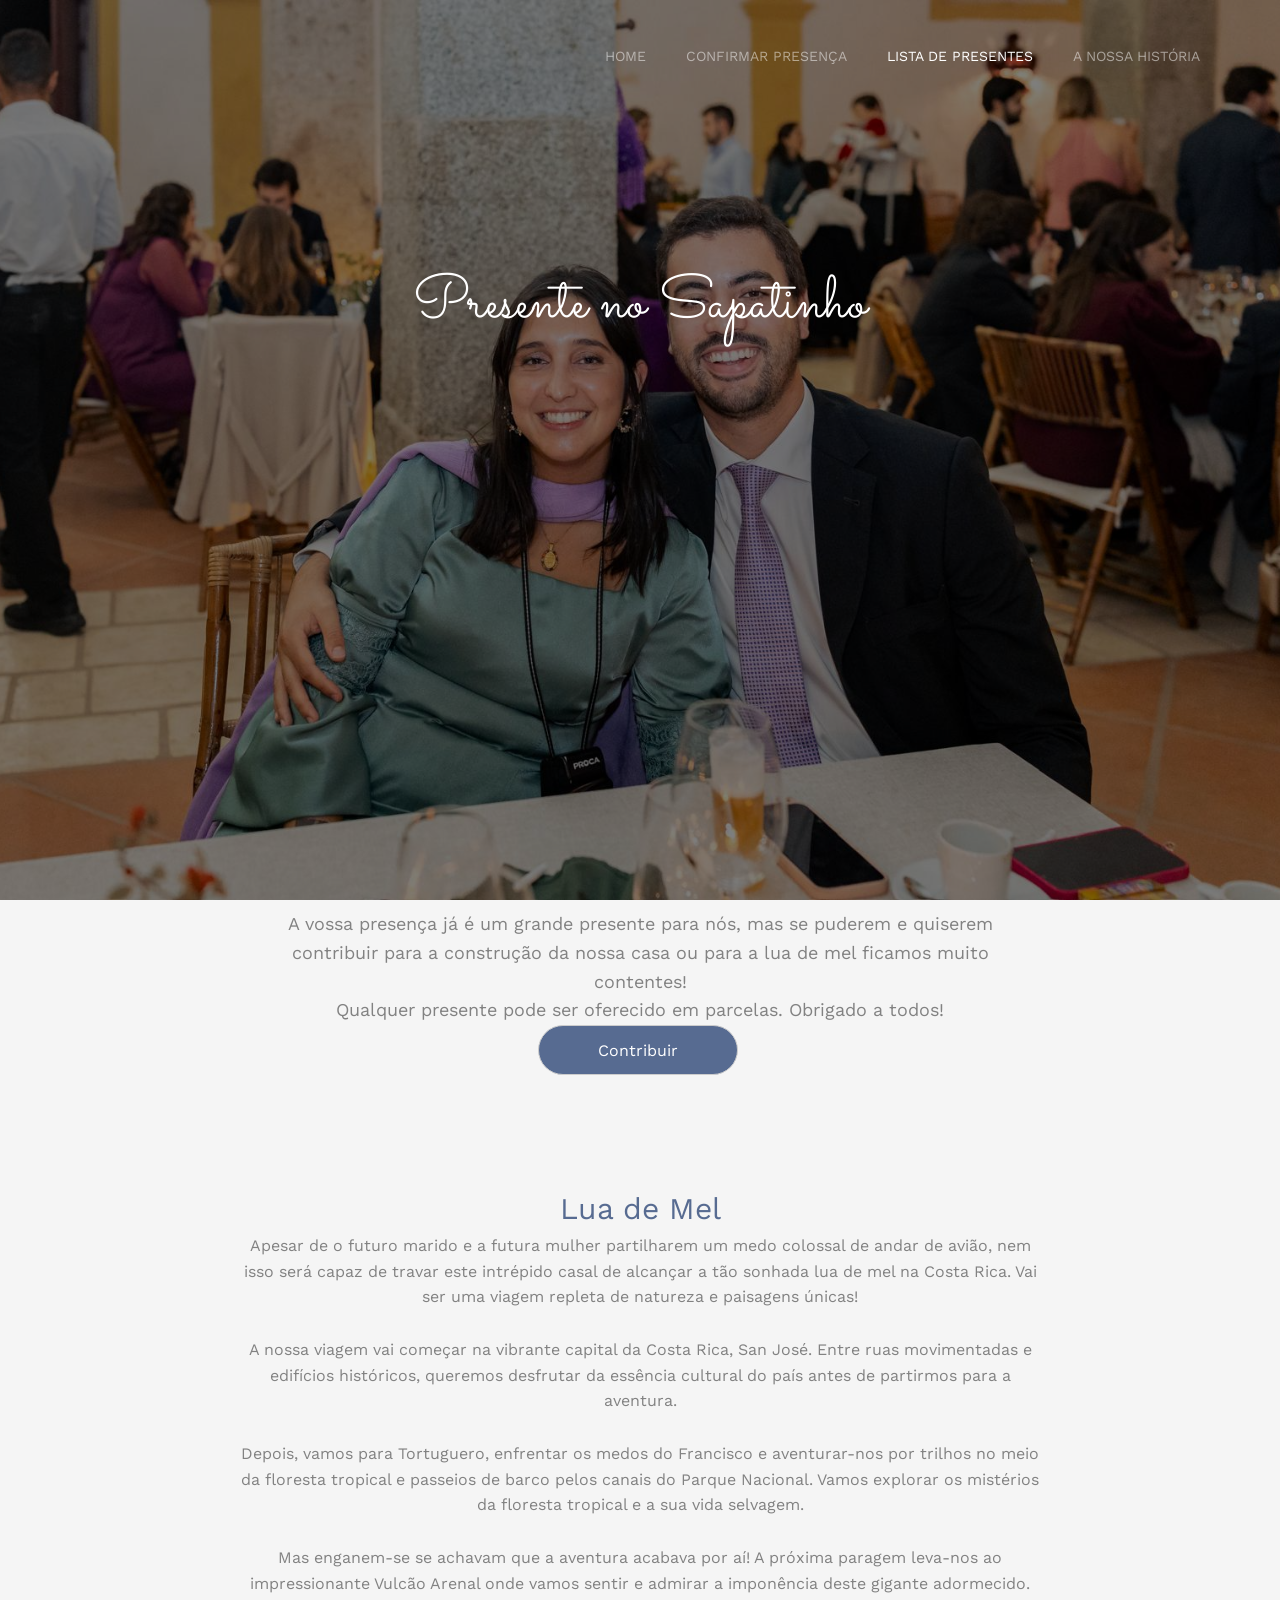
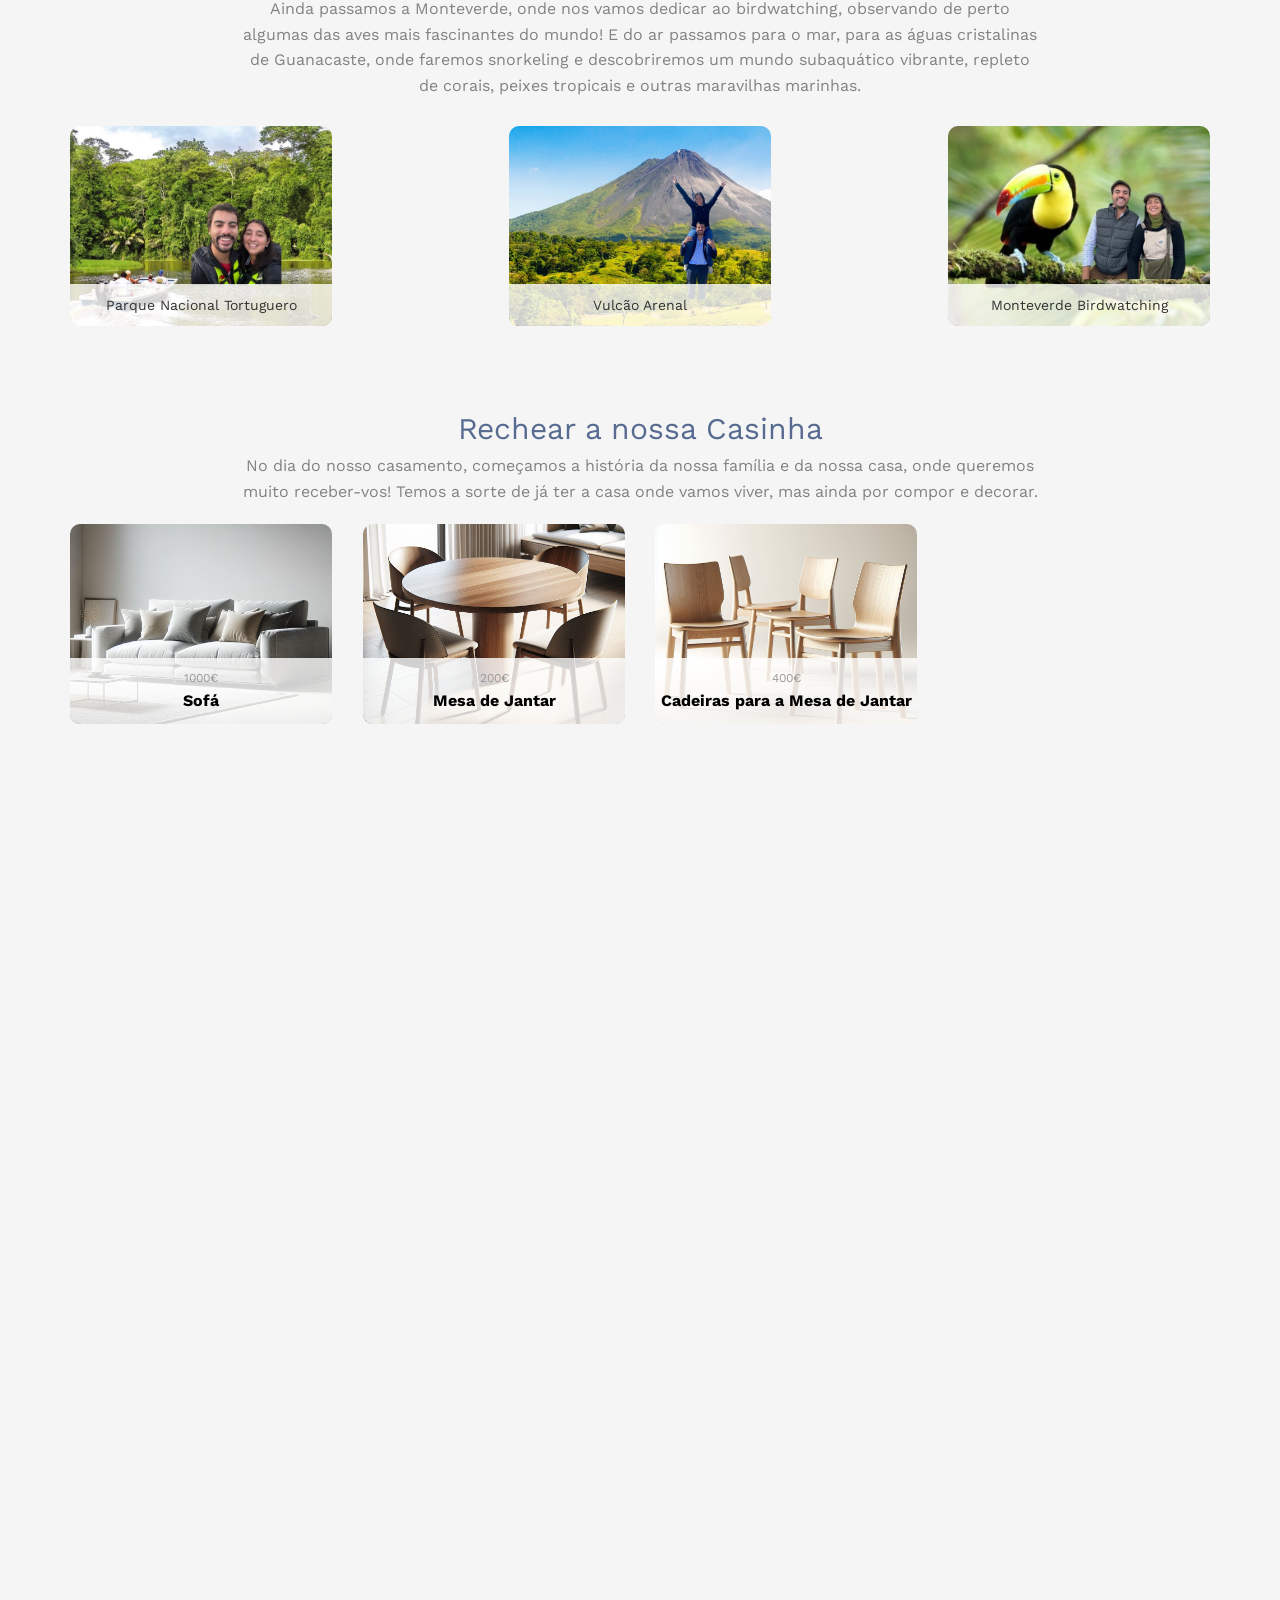
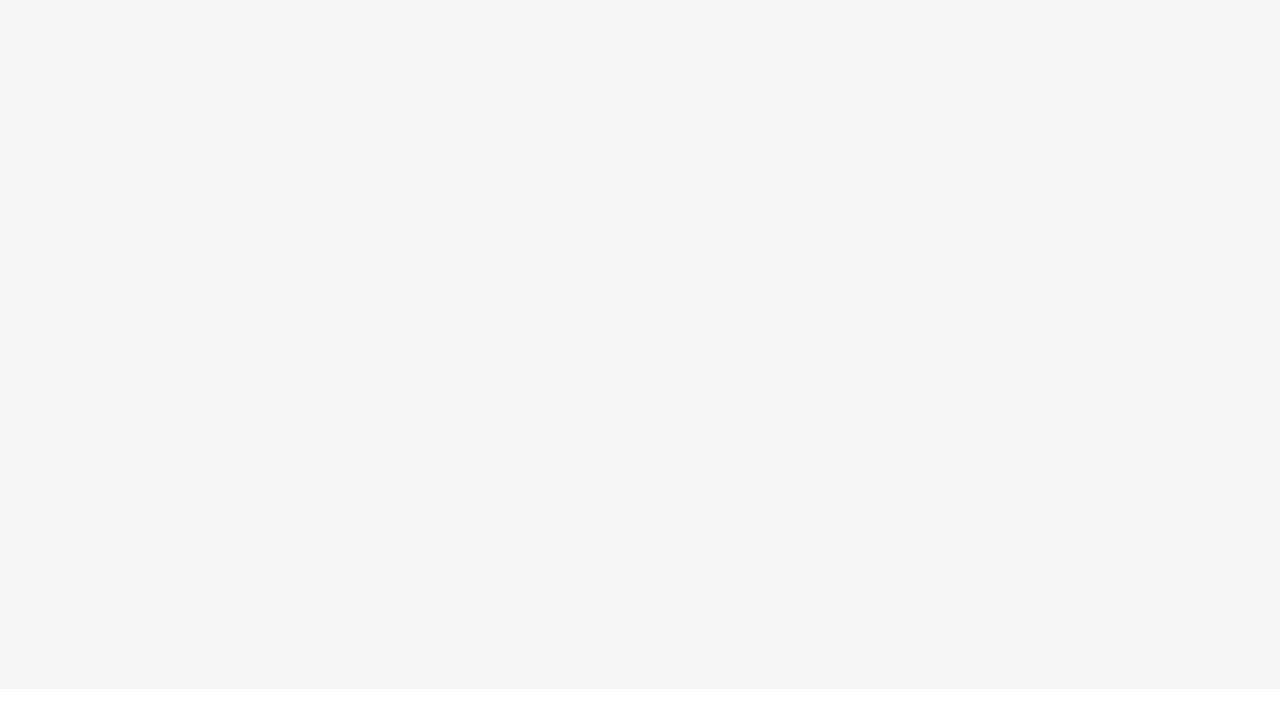
==== about.html @ a2de91a9 "Update about.html" ====
<!DOCTYPE html>
<!--[if lt IE 7]>      <html class="no-js lt-ie9 lt-ie8 lt-ie7"> <![endif]-->
<!--[if IE 7]>         <html class="no-js lt-ie9 lt-ie8"> <![endif]-->
<!--[if IE 8]>         <html class="no-js lt-ie9"> <![endif]-->
<!--[if gt IE 8]><!--> <html class="no-js"> <!--<![endif]-->
    <head>
        <meta charset="utf-8">
        <meta http-equiv="X-UA-Compatible" content="IE=edge">
        <meta name="viewport" content="width=device-width, initial-scale=1.0">
        <title>Lista de Presentes</title>
        <meta name="description" content="Free HTML5 Template by FREEHTML5.CO" />
        <meta name="keywords" content="free html5, free template, free bootstrap, html5, css3, mobile first, responsive" />
        <meta name="author" content="FREEHTML5.CO" />

        <!-- Facebook and Twitter integration -->
        <meta property="og:title" content=""/>
        <meta property="og:image" content=""/>
        <meta property="og:url" content=""/>
        <meta property="og:site_name" content=""/>
        <meta property="og:description" content=""/>
        <meta name="twitter:title" content="" />
        <meta name="twitter:image" content="" />
        <meta name="twitter:url" content="" />
        <meta name="twitter:card" content="" />

        <link href="https://fonts.googleapis.com/css?family=Work+Sans:400,300,600,400italic,700" rel="stylesheet" type="text/css">
        <link href="https://fonts.googleapis.com/css?family=Sacramento" rel="stylesheet">
        
        <!-- Animate.css -->
        <link rel="stylesheet" href="css/animate.css">
        <!-- Icomoon Icon Fonts-->
        <link rel="stylesheet" href="css/icomoon.css">
        <!-- Bootstrap  -->
        <link rel="stylesheet" href="css/bootstrap.css">
        <!-- Magnific Popup -->
        <link rel="stylesheet" href="css/magnific-popup.css">
        <!-- Owl Carousel  -->
        <link rel="stylesheet" href="css/owl.carousel.min.css">
        <link rel="stylesheet" href="css/owl.theme.default.min.css">
        <!-- Theme style  -->
        <link rel="stylesheet" href="css/style.css">

        <!-- Modernizr JS -->
        <script src="js/modernizr-2.6.2.min.js"></script>
        <!-- FOR IE9 below -->
        <!--[if lt IE 9]>
        <script src="js/respond.min.js"></script>
        <![endif]-->

<style>
	/* Reduzir espaço entre botão e título */
    #listadepresentes_galeria .btn {
        margin-bottom: 10px; /* Reduz margem inferior do botão */
    }

    #listadepresentes_galeria h2 {
        margin-top: 10px; /* Reduz margem superior do título */
    }
    /* Responsividade e melhorias */
    .fh5co-cover {
        background-size: cover;
        background-position: center;
        height: 100vh;
    }

    .text-center {
        text-align: center;
        padding: 10px;
    }

    /* Menu Horizontal */
    .fh5co-nav ul {
        list-style: none;
        padding: 0;
        display: flex; /* Alinha horizontalmente */
        gap: 20px;
        justify-content: flex-end; /* Alinha à direita */
    }

    .fh5co-nav li {
        display: inline; /* Torna os itens do menu inline */
    }

    /* Menu Vertical para telas pequenas */
    @media (max-width: 768px) {
        .fh5co-nav ul {
            flex-direction: column; /* Menu vertical */
            gap: 10px;
        }
    }

    /* Texto centralizado e largura limitada */
    #listadepresentes_galeria p,
    #listadepresentes_galeria h2 {
        text-align: center; /* Sempre centralizado */
        max-width: 800px; /* Limita a largura do texto no computador */
        margin: 0 auto; /* Centraliza no meio do contêiner */
        line-height: 1.6; /* Melhora a legibilidade */
    }

    /* Galeria com layout original no computador */
    #listadepresentes_galeria-list {
        display: flex;
        flex-wrap: nowrap; /* Mantém fotos lado a lado no computador */
        justify-content: center;
        gap: 5px; /* Espaçamento reduzido entre as fotos */
        padding: 0;
    }

    .gallery-item {
        width: 700px; /* Mantém tamanho original no computador */
        height: 250px; /* Mantém altura fixa para uniformidade */
        background-size: cover;
        background-position: center;
        border-radius: 5px; /* Bordas arredondadas */
        overflow: hidden;
    }

    /* Ajustes para dispositivos móveis */
    @media (max-width: 768px) {
        #listadepresentes_galeria p,
        #listadepresentes_galeria h2 {
            text-align: center; /* Texto centralizado no telemóvel */
            max-width: 100%; /* Ocupa toda a largura disponível */
        }

        #listadepresentes_galeria-list {
            flex-wrap: wrap; /* Fotos uma abaixo da outra no telemóvel */
            gap: 10px; /* Espaçamento maior no telemóvel */
        }

        .gallery-item {
            width: 100%; /* Fotos ocupam toda a largura no telemóvel */
            height: auto; /* Altura proporcional no telemóvel */
        }
    }
</style>



    </head>
    <body id="lista">
        <div class="fh5co-loader"></div>
        <div id="page">
            <nav class="fh5co-nav" role="navigation">
                <div class="container">
                    <div class="row">
                        <div class="col-xs-2"></div>
                        <div class="col-xs-10 text-right menu-1">
                            <ul>
                                <li><a href="index.html">Home</a></li>
                                <li><a href="https://docs.google.com/forms/d/e/1FAIpQLSdujdXQWS-uGYEYhOZcDltZ3mu99keoDqens84QMBQj693c0w/viewform?usp=dialog">Confirmar Presen&#231;a</a></li>
                                <li class="active"><a href="about.html">Lista de Presentes</a></li>
                                <li><a href="gallery.html">A Nossa Hist&oacute;ria</a></li>
                            </ul>
                        </div>
                    </div>
                </div>
            </nav>

            <header id="fh5co-header" class="fh5co-cover fh5co-cover-sm" role="banner" style="background-image:url(images/img_bg_55.jpg);">
                <div class="overlay"></div>
                <div class="fh5co-container">
                    <div class="row">
                        <div class="col-xs-12 text-center">
                            <div class="display-t">
                                <div class="display-tc animate-box" data-animate-effect="fadeIn">
                                    <h1>Presente no Sapatinho</h1>
                                </div>
                            </div>
                        </div>
                    </div>
                </div>
            </header>

           <div id="listadepresentes_galeria" class="fh5co-section-gray">
    <div class="container">
        <div class="row">
            <div class="col-md-8 col-md-offset-2 text-center fh5co-heading animate-box">
                <p>A vossa presen&ccedil;a j&aacute; &eacute; um grande presente para n&oacute;s, mas se puderem e quiserem contribuir para a constru&ccedil;&atilde;o da nossa casa ou para a lua de mel ficamos muito contentes!</p>
                <p>Qualquer presente pode ser oferecido em parcelas. Obrigado a todos!</p>
                <a href="https://forms.gle/kQKTaEzsCKVNHpkJ8" class="btn btn-default" target="_blank" style="text-decoration: none; width: 200px; height: 50px; line-height: 50px; display: inline-block; text-align: center; vertical-align: middle; padding: 0; background-color: rgb(87, 107, 145); color: white;">
                    Contribuir
                </a>
            </div>
        </div>

        <h2 style="color: rgb(87, 107, 145); margin-top: 10px;">Lua de Mel</h2>

	    <p>Apesar de o futuro marido e a futura mulher partilharem um medo colossal de andar de avi&atilde;o, nem isso ser&aacute; capaz de travar este intr&eacute;pido casal de alcan&ccedil;ar a t&atilde;o sonhada lua de mel na Costa Rica. Vai ser uma viagem repleta de natureza e paisagens &uacute;nicas!</p>
        <br>
	    <p>A nossa viagem vai come&ccedil;ar na vibrante capital da Costa Rica, San Jos&eacute;. Entre ruas movimentadas e edif&iacute;cios hist&oacute;ricos, queremos desfrutar da ess&ecirc;ncia cultural do pa&iacute;s antes de partirmos para a aventura.</p>
       <br>
	    <p>Depois, vamos para Tortuguero, enfrentar os medos do Francisco e aventurar-nos por trilhos no meio da floresta tropical e passeios de barco pelos canais do Parque Nacional. Vamos explorar os mist&eacute;rios da floresta tropical e a sua vida selvagem.</p>
	    <br>
        <p>Mas enganem-se se achavam que a aventura acabava por a&iacute;! A pr&oacute;xima paragem leva-nos ao impressionante Vulc&atilde;o Arenal onde vamos sentir e admirar a impon&ecirc;ncia deste gigante adormecido. Ainda passamos a Monteverde, onde nos vamos dedicar ao birdwatching, observando de perto algumas das aves mais fascinantes do mundo! E do ar passamos para o mar, para as &aacute;guas cristalinas de Guanacaste, onde faremos snorkeling e descobriremos um mundo subaqu&aacute;tico vibrante, repleto de corais, peixes tropicais e outras maravilhas marinhas.</p>
<br>
        <div class="row row-bottom-padded-md">
            <div class="col-md-12">
                <ul id="listadepresentes_galeria-list">
                    <!-- Primeira imagem -->
                    <li class="gallery-item animate-box" data-animate-effect="fadeIn" style="background-image: url(images/aventura1.jpg);">
                        <a class="dynamic-link">
                            <div class="overlay"></div>
                            <div class="case-studies-summary">
                                <p>Parque Nacional Tortuguero</p>
                            </div>
                        </a>
                    </li>

                    <!-- Segunda imagem -->
                    <li class="gallery-item animate-box" data-animate-effect="fadeIn" style="background-image: url(images/aventura2.jpg);">
                        <a class="dynamic-link">
                            <div class="overlay"></div>
                            <div class="case-studies-summary">
                                <p>Vulc&atilde;o Arenal</p>
                            </div>
                        </a>
                    </li>

                    <!-- Terceira imagem -->
                    <li class="gallery-item animate-box" data-animate-effect="fadeIn" style="background-image: url(images/aventura3.jpg);">
                        <a class="dynamic-link">
                            <div class="overlay"></div>
                            <div class="case-studies-summary">
                                <p>Monteverde Birdwatching</p>
                                        </div>
                                    </a>
                                </li>
                            </ul>
                        </div>
                    </div>
                    <br><br>

                    <h2 style="color: rgb(87, 107, 145);">Rechear a nossa Casinha</h2>
                    <p style="margin-bottom: 20px;">No dia do nosso casamento, come&ccedil;amos a hist&oacute;ria da nossa fam&iacute;lia e da nossa casa, onde queremos muito receber-vos! Temos a sorte de j&aacute; ter a casa onde vamos viver, mas ainda por compor e decorar.</p>
<div class="row row-bottom-padded-md">
                        <div class="col-md-12">
                            <ul id="listadepresentes_galeria-list">
                                <!-- Primeira imagem -->
                                <li class="gallery-item animate-box" data-animate-effect="fadeIn" style="background-image: url(images/sofa.jpg);">
                                    <a class="dynamic-link">
                                        <div class="overlay"></div>
                                        <div class="case-studies-summary">
                                            <span>1000€</span>
                                            <h2>Sof&aacute;</h2>
                                        </div>
                                    </a>
                                </li>

                                <!-- Segunda imagem -->
                                <li class="gallery-item animate-box" data-animate-effect="fadeIn" style="background-image: url(images/mesajantar.jpg);">
                                    <a class="dynamic-link">
                                        <div class="overlay"></div>
                                        <div class="case-studies-summary">
                                            <span>200€</span>
                                            <h2>Mesa de Jantar</h2> 
				    </div>
				    </a>
                    </li>
                    <li class="gallery-item animate-box" data-animate-effect="fadeIn" style="background-image: url(images/cadeiras.jpg);">
                        <a class="dynamic-link">
                            <div class="overlay"></div>
                            <div class="case-studies-summary">
                                <span>400€</span>
                                <h2>Cadeiras para a Mesa de Jantar</h2>
                            </div>
                        </a>
                    </li>
                    <li class="gallery-item animate-box" data-animate-effect="fadeIn" style="background-image: url(images/tv.jpg);">
                        <a class="dynamic-link">
                            <div class="overlay"></div>
                            <div class="case-studies-summary">
                                <span>400€</span>
                                <h2>Televisão</h2>
                            </div>
                        </a>
                    </li><!-- Linha 2 -->
<li class="gallery-item animate-box" data-animate-effect="fadeIn" style="background-image: url(images/Candeeiro.jpg);">
    <a class="dynamic-link">
        <div class="overlay"></div>
        <div class="case-studies-summary">
            <span>30€</span>
            <h2>Candeeiro de Pé Sala</h2>
        </div>
    </a>
</li>
<li class="gallery-item animate-box" data-animate-effect="fadeIn" style="background-image: url(images/Microondas.jpg);">
    <a class="dynamic-link">
        <div class="overlay"></div>
        <div class="case-studies-summary">
            <span>85€</span>
            <h2>Microondas</h2>
        </div>
    </a>
</li>
<li class="gallery-item animate-box" data-animate-effect="fadeIn" style="background-image: url(images/Panela.jpg);">
    <a class="dynamic-link">
        <div class="overlay"></div>
        <div class="case-studies-summary">
            <span>30€</span>
            <h2>Panela</h2>
        </div>
    </a>
</li>
<li class="gallery-item animate-box" data-animate-effect="fadeIn" style="background-image: url(images/aspirador.jpg);">
    <a class="dynamic-link">
        <div class="overlay"></div>
        <div class="case-studies-summary">
            <span>180€</span>
            <h2>Aspirador vertical 2 em 1 (c/mini-aspirador)</h2>
        </div>
    </a>
</li>

<!-- Linha 3 -->
<li class="gallery-item animate-box" data-animate-effect="fadeIn" style="background-image: url(images/tabua.jpg);">
    <a class="dynamic-link">
        <div class="overlay"></div>
        <div class="case-studies-summary">
            <span>40€</span>
            <h2>Tábua Passar a Ferro</h2>
        </div>
    </a>
</li>
<li class="gallery-item animate-box" data-animate-effect="fadeIn" style="background-image: url(images/chaleira.jpg);">
    <a class="dynamic-link">
        <div class="overlay"></div>
        <div class="case-studies-summary">
            <span>30€</span>
            <h2>Chaleira</h2>
        </div>
    </a>
</li>
<li class="gallery-item animate-box" data-animate-effect="fadeIn" style="background-image: url(images/Varinha.jpg);">
    <a class="dynamic-link">
        <div class="overlay"></div>
        <div class="case-studies-summary">
            <span>60€</span>
            <h2>Varinha Mágica c/Kit completo</h2>
        </div>
    </a>
</li>
<li class="gallery-item animate-box" data-animate-effect="fadeIn" style="background-image: url(images/Tostadeira.jpg);">
    <a class="dynamic-link">
        <div class="overlay"></div>
        <div class="case-studies-summary">
            <span>30€</span>
            <h2>Tostadeira</h2>
        </div>
    </a>
</li>

<!-- Linha 4 -->

<li class="gallery-item animate-box" data-animate-effect="fadeIn" style="background-image: url(images/batedeira.jpg);">
    <a class="dynamic-link">
        <div class="overlay"></div>
        <div class="case-studies-summary">
            <span>30€</span>
            <h2>Batedeira</h2>
        </div>
    </a>
</li>
<li class="gallery-item animate-box" data-animate-effect="fadeIn" style="background-image: url(images/laranja.jpg);">
    <a class="dynamic-link">
        <div class="overlay"></div>
        <div class="case-studies-summary">
            <span>20€</span>
            <h2>Espremedor Sumo Laranja</h2>
        </div>
    </a>
</li>
<li class="gallery-item animate-box" data-animate-effect="fadeIn" style="background-image: url(images/faqueiro.jpg);">
    <a class="dynamic-link">
        <div class="overlay"></div>
        <div class="case-studies-summary">
            <span>1398€</span>
            <h2>Faqueiro de 130 peças - Vista Alegre</h2>
        </div>
    </a>
</li>
<li class="gallery-item animate-box" data-animate-effect="fadeIn" style="background-image: url(images/servico.jpg);">
    <a class="dynamic-link">
        <div class="overlay"></div>
        <div class="case-studies-summary">
            <span>50€</span>
            <h2>Serviço de Pratos/Tigelas para o Dia-a-Dia para 6px</h2>
        </div>
    </a>
</li>
<!-- Linha 5 -->

<li class="gallery-item animate-box" data-animate-effect="fadeIn" style="background-image: url(images/facas.jpg);">
    <a class="dynamic-link">
        <div class="overlay"></div>
        <div class="case-studies-summary">
            <span>40€</span>
            <h2>Conjunto de Facas</h2>
        </div>
    </a>
</li>
<li class="gallery-item animate-box" data-animate-effect="fadeIn" style="background-image: url(images/saladeira.jpg);">
    <a class="dynamic-link">
        <div class="overlay"></div>
        <div class="case-studies-summary">
            <span>65€</span>
            <h2>Saladeira Pequena e Grande - Bordallo Pinheiro</h2>
        </div>
    </a>
</li>
<li class="gallery-item animate-box" data-animate-effect="fadeIn" style="background-image: url(images/bimby.jpg);">
    <a class="dynamic-link">
        <div class="overlay"></div>
        <div class="case-studies-summary">
            <span>1500€</span>
            <h2>Bimby</h2>
        </div>
    </a>
</li>
<li class="gallery-item animate-box" data-animate-effect="fadeIn" style="background-image: url(images/bule.jpg);">
    <a class="dynamic-link">
        <div class="overlay"></div>
        <div class="case-studies-summary">
            <span>47€</span>
            <h2>Bule Bordallo Pinheiro</h2>
        </div>
    </a>
</li>

<!-- Linha 6 -->

<li class="gallery-item animate-box" data-animate-effect="fadeIn" style="background-image: url(images/fruteira.jpg);">
    <a class="dynamic-link">
        <div class="overlay"></div>
        <div class="case-studies-summary">
            <span>45€</span>
            <h2>Fruteira Bordallo Pinheiro</h2>
        </div>
    </a>
</li>
<li class="gallery-item animate-box" data-animate-effect="fadeIn" style="background-image: url(images/torteira.jpg);">
    <a class="dynamic-link">
        <div class="overlay"></div>
        <div class="case-studies-summary">
            <span>25€</span>
            <h2>Torteira Bordallo Pinheiro</h2>
        </div>
    </a>
</li>
<li class="gallery-item animate-box" data-animate-effect="fadeIn" style="background-image: url(images/travessa.jpg);">
    <a class="dynamic-link">
        <div class="overlay"></div>
        <div class="case-studies-summary">
            <span>30€</span>
            <h2>Travessas Forno</h2>
        </div>
    </a>
</li>
<li class="gallery-item animate-box" data-animate-effect="fadeIn" style="background-image: url(images/vinho.jpg);">
    <a class="dynamic-link">
        <div class="overlay"></div>
        <div class="case-studies-summary">
            <span>50€</span>
            <h2>Conjunto de 6 Copos de Vinho</h2>
        </div>
    </a>
</li>
<!-- Linha 7 -->

<li class="gallery-item animate-box" data-animate-effect="fadeIn" style="background-image: url(images/copos.jpg);">
    <a class="dynamic-link">
        <div class="overlay"></div>
        <div class="case-studies-summary">
            <span>12€</span>
            <h2>Conjutos de 6 Copos</h2>
        </div>
    </a>
</li>
<li class="gallery-item animate-box" data-animate-effect="fadeIn" style="background-image: url(images/talheres.jpg);">
    <a class="dynamic-link">
        <div class="overlay"></div>
        <div class="case-studies-summary">
            <span>20€</span>
            <h2>Conjunto Talheres Sobremesa e Colheres de Café</h2>
        </div>
    </a>
</li>
<li class="gallery-item animate-box" data-animate-effect="fadeIn" style="background-image: url(images/cama.jpg);">
    <a class="dynamic-link">
        <div class="overlay"></div>
        <div class="case-studies-summary">
            <span>600€</span>
            <h2>Cama Sommier</h2>
        </div>
    </a>
</li>
<li class="gallery-item animate-box" data-animate-effect="fadeIn" style="background-image: url(images/maquinalavar.jpg);">
    <a class="dynamic-link">
        <div class="overlay"></div>
        <div class="case-studies-summary">
            <span>600€</span>
            <h2>Máquina Lavar e Secar Roupa</h2>
        </div>
    </a>
</li>
<!-- Linha 8 -->

<li class="gallery-item animate-box" data-animate-effect="fadeIn" style="background-image: url(images/toalhas.jpg);">
    <a class="dynamic-link">
        <div class="overlay"></div>
        <div class="case-studies-summary">
            <span>100€</span>
            <h2>Conjuntos de Toalhas</h2>
        </div>
    </a>
</li>
<li class="gallery-item animate-box" data-animate-effect="fadeIn" style="background-image: url(images/lencois.jpg);">
    <a class="dynamic-link">
        <div class="overlay"></div>
        <div class="case-studies-summary">
            <span>150€</span>
            <h2>Conjuntos de Lençóis e Roupa de Cama</h2>
        </div>
    </a>
</li>
<li class="gallery-item animate-box" data-animate-effect="fadeIn" style="background-image: url(images/almofadas.jpg);">
    <a class="dynamic-link">
        <div class="overlay"></div>
        <div class="case-studies-summary">
            <span>100€</span>
            <h2>Almofadas Cama</h2>
        </div>
    </a>
</li>
<li class="gallery-item animate-box" data-animate-effect="fadeIn" style="background-image: url(images/colchao.jpg);">
    <a class="dynamic-link">
        <div class="overlay"></div>
        <div class="case-studies-summary">
            <span>500€</span>
            <h2>Colchão</h2>
        </div>
    </a>
</li>



                </ul>
            </div>
        </div>
    </div>
</div>

<br>


<script>
    // Definir o link na variável
    const formLink = "https://forms.gle/kQKTaEzsCKVNHpkJ8";

    // Definir os links dinamicamente
    document.querySelectorAll('.dynamic-link').forEach(link => {
        link.href = formLink;
        link.target = "_blank"; // Abrir em nova aba
    });
</script>

<style>
    #listadepresentes_galeria-list {
        display: flex;
        flex-wrap: wrap;
        justify-content: space-between;
        padding: 0;
        list-style: none;
    }
.gallery-item {
    width: 23%; /* 4 itens por linha */
    height: 200px;
    margin-bottom: 15px;
    background-size: cover;
    background-position: center;
    position: relative;
    overflow: hidden;
    border-radius: 10px; /* Arredonda os cantos das fotografias */
}
    .gallery-item a {
        display: block;
        width: 100%;
        height: 100%;
        text-decoration: none;
    }

    /* Camada preta transparente */
    .gallery-item .overlay {
        position: absolute;
        top: 0;
        left: 0;
        width: 100%;
        height: 100%;
        background: rgba(0, 0, 0, 0.5);
        opacity: 0;
        transition: opacity 0.3s ease;
    }

    .gallery-item:hover .overlay {
        opacity: 1;
    }

    .case-studies-summary {
        position: absolute;
        bottom: 0;
        left: 0;
        right: 0;
        background: rgba(255, 255, 255, 0.8);
        color: #333;
        text-align: center;
        padding: 10px 0;
        font-size: 14px;
    }

    .case-studies-summary span {
        display: block;
        font-size: 12px;
        color: #999;
    }

    .case-studies-summary h2 {
        margin: 0;
        font-size: 16px;
        font-weight: bold;
    }

    @media (max-width: 768px) {
        .gallery-item {
            width: 48%;
        }
    }

    @media (max-width: 480px) {
        .gallery-item {
            width: 100%;
        }
    }
</style>



	
	<div class="gototop js-top">
		<a href="#" class="js-gotop"><i class="icon-arrow-up"></i></a>
	</div>
	
	<!-- jQuery -->
	<script src="js/jquery.min.js"></script>
	<!-- jQuery Easing -->
	<script src="js/jquery.easing.1.3.js"></script>
	<!-- Bootstrap -->
	<script src="js/bootstrap.min.js"></script>
	<!-- Waypoints -->
	<script src="js/jquery.waypoints.min.js"></script>
	<!-- Carousel -->
	<script src="js/owl.carousel.min.js"></script>
	<!-- countTo -->
	<script src="js/jquery.countTo.js"></script>

	<!-- Stellar -->
	<script src="js/jquery.stellar.min.js"></script>
	<!-- Magnific Popup -->
	<script src="js/jquery.magnific-popup.min.js"></script>
	<script src="js/magnific-popup-options.js"></script>

	<!-- Main -->
	<script src="js/main.js"></script>

	</body>
</html>
---- css/icomoon.css ----
@font-face {
  font-family: 'icomoon';
  src:  url('../fonts/icomoon/icomoon.eot?6iuir');
  src:  url('../fonts/icomoon/icomoon.eot?6iuir#iefix') format('embedded-opentype'),
    url('../fonts/icomoon/icomoon.ttf?6iuir') format('truetype'),
    url('../fonts/icomoon/icomoon.woff?6iuir') format('woff'),
    url('../fonts/icomoon/icomoon.svg?6iuir#icomoon') format('svg');
  font-weight: normal;
  font-style: normal;
}

[class^="icon-"], [class*=" icon-"] {
  /* use !important to prevent issues with browser extensions that change fonts */
  font-family: 'icomoon' !important;
  speak: none;
  font-style: normal;
  font-weight: normal;
  font-variant: normal;
  text-transform: none;
  line-height: 1;

  /* Better Font Rendering =========== */
  -webkit-font-smoothing: antialiased;
  -moz-osx-font-smoothing: grayscale;
}

.icon-eye:before {
  content: "\e000";
}
.icon-paper-clip:before {
  content: "\e001";
}
.icon-mail:before {
  content: "\e002";
}
.icon-toggle:before {
  content: "\e003";
}
.icon-layout:before {
  content: "\e004";
}
.icon-link:before {
  content: "\e005";
}
.icon-bell:before {
  content: "\e006";
}
.icon-lock:before {
  content: "\e007";
}
.icon-unlock:before {
  content: "\e008";
}
.icon-ribbon:before {
  content: "\e009";
}
.icon-image:before {
  content: "\e010";
}
.icon-signal:before {
  content: "\e011";
}
.icon-target:before {
  content: "\e012";
}
.icon-clipboard:before {
  content: "\e013";
}
.icon-clock:before {
  content: "\e014";
}
.icon-watch:before {
  content: "\e015";
}
.icon-air-play:before {
  content: "\e016";
}
.icon-camera:before {
  content: "\e017";
}
.icon-video:before {
  content: "\e018";
}
.icon-disc:before {
  content: "\e019";
}
.icon-printer:before {
  content: "\e020";
}
.icon-monitor:before {
  content: "\e021";
}
.icon-server:before {
  content: "\e022";
}
.icon-cog:before {
  content: "\e023";
}
.icon-heart:before {
  content: "\e024";
}
.icon-paragraph:before {
  content: "\e025";
}
.icon-align-justify:before {
  content: "\e026";
}
.icon-align-left:before {
  content: "\e027";
}
.icon-align-center:before {
  content: "\e028";
}
.icon-align-right:before {
  content: "\e029";
}
.icon-book:before {
  content: "\e030";
}
.icon-layers:before {
  content: "\e031";
}
.icon-stack:before {
  content: "\e032";
}
.icon-stack-2:before {
  content: "\e033";
}
.icon-paper:before {
  content: "\e034";
}
.icon-paper-stack:before {
  content: "\e035";
}
.icon-search:before {
  content: "\e036";
}
.icon-zoom-in:before {
  content: "\e037";
}
.icon-zoom-out:before {
  content: "\e038";
}
.icon-reply:before {
  content: "\e039";
}
.icon-circle-plus:before {
  content: "\e040";
}
.icon-circle-minus:before {
  content: "\e041";
}
.icon-circle-check:before {
  content: "\e042";
}
.icon-circle-cross:before {
  content: "\e043";
}
.icon-square-plus:before {
  content: "\e044";
}
.icon-square-minus:before {
  content: "\e045";
}
.icon-square-check:before {
  content: "\e046";
}
.icon-square-cross:before {
  content: "\e047";
}
.icon-microphone:before {
  content: "\e048";
}
.icon-record:before {
  content: "\e049";
}
.icon-skip-back:before {
  content: "\e050";
}
.icon-rewind:before {
  content: "\e051";
}
.icon-play:before {
  content: "\e052";
}
.icon-pause:before {
  content: "\e053";
}
.icon-stop:before {
  content: "\e054";
}
.icon-fast-forward:before {
  content: "\e055";
}
.icon-skip-forward:before {
  content: "\e056";
}
.icon-shuffle:before {
  content: "\e057";
}
.icon-repeat:before {
  content: "\e058";
}
.icon-folder:before {
  content: "\e059";
}
.icon-umbrella:before {
  content: "\e060";
}
.icon-moon:before {
  content: "\e061";
}
.icon-thermometer:before {
  content: "\e062";
}
.icon-drop:before {
  content: "\e063";
}
.icon-sun:before {
  content: "\e064";
}
.icon-cloud:before {
  content: "\e065";
}
.icon-cloud-upload:before {
  content: "\e066";
}
.icon-cloud-download:before {
  content: "\e067";
}
.icon-upload:before {
  content: "\e068";
}
.icon-download:before {
  content: "\e069";
}
.icon-location:before {
  content: "\e070";
}
.icon-location-2:before {
  content: "\e071";
}
.icon-map:before {
  content: "\e072";
}
.icon-battery:before {
  content: "\e073";
}
.icon-head:before {
  content: "\e074";
}
.icon-briefcase:before {
  content: "\e075";
}
.icon-speech-bubble:before {
  content: "\e076";
}
.icon-anchor:before {
  content: "\e077";
}
.icon-globe:before {
  content: "\e078";
}
.icon-box:before {
  content: "\e079";
}
.icon-reload:before {
  content: "\e080";
}
.icon-share:before {
  content: "\e081";
}
.icon-marquee:before {
  content: "\e082";
}
.icon-marquee-plus:before {
  content: "\e083";
}
.icon-marquee-minus:before {
  content: "\e084";
}
.icon-tag:before {
  content: "\e085";
}
.icon-power:before {
  content: "\e086";
}
.icon-command:before {
  content: "\e087";
}
.icon-alt:before {
  content: "\e088";
}
.icon-esc:before {
  content: "\e089";
}
.icon-bar-graph:before {
  content: "\e090";
}
.icon-bar-graph-2:before {
  content: "\e091";
}
.icon-pie-graph:before {
  content: "\e092";
}
.icon-star:before {
  content: "\e093";
}
.icon-arrow-left:before {
  content: "\e094";
}
.icon-arrow-right:before {
  content: "\e095";
}
.icon-arrow-up:before {
  content: "\e096";
}
.icon-arrow-down:before {
  content: "\e097";
}
.icon-volume:before {
  content: "\e098";
}
.icon-mute:before {
  content: "\e099";
}
.icon-content-right:before {
  content: "\e100";
}
.icon-content-left:before {
  content: "\e101";
}
.icon-grid:before {
  content: "\e102";
}
.icon-grid-2:before {
  content: "\e103";
}
.icon-columns:before {
  content: "\e104";
}
.icon-loader:before {
  content: "\e105";
}
.icon-bag:before {
  content: "\e106";
}
.icon-ban:before {
  content: "\e107";
}
.icon-flag:before {
  content: "\e108";
}
.icon-trash:before {
  content: "\e109";
}
.icon-expand:before {
  content: "\e110";
}
.icon-contract:before {
  content: "\e111";
}
.icon-maximize:before {
  content: "\e112";
}
.icon-minimize:before {
  content: "\e113";
}
.icon-plus:before {
  content: "\e114";
}
.icon-minus:before {
  content: "\e115";
}
.icon-check:before {
  content: "\e116";
}
.icon-cross:before {
  content: "\e117";
}
.icon-move:before {
  content: "\e118";
}
.icon-delete:before {
  content: "\e119";
}
.icon-menu:before {
  content: "\e120";
}
.icon-archive:before {
  content: "\e121";
}
.icon-inbox:before {
  content: "\e122";
}
.icon-outbox:before {
  content: "\e123";
}
.icon-file:before {
  content: "\e124";
}
.icon-file-add:before {
  content: "\e125";
}
.icon-file-subtract:before {
  content: "\e126";
}
.icon-help:before {
  content: "\e127";
}
.icon-open:before {
  content: "\e128";
}
.icon-ellipsis:before {
  content: "\e129";
}
.icon-add-to-list:before {
  content: "\e900";
}
.icon-classic-computer:before {
  content: "\e901";
}
.icon-controller-fast-backward:before {
  content: "\e902";
}
.icon-creative-commons-attribution:before {
  content: "\e903";
}
.icon-creative-commons-noderivs:before {
  content: "\e904";
}
.icon-creative-commons-noncommercial-eu:before {
  content: "\e905";
}
.icon-creative-commons-noncommercial-us:before {
  content: "\e906";
}
.icon-creative-commons-public-domain:before {
  content: "\e907";
}
.icon-creative-commons-remix:before {
  content: "\e908";
}
.icon-creative-commons-share:before {
  content: "\e909";
}
.icon-creative-commons-sharealike:before {
  content: "\e90a";
}
.icon-creative-commons:before {
  content: "\e90b";
}
.icon-document-landscape:before {
  content: "\e90c";
}
.icon-remove-user:before {
  content: "\e90d";
}
.icon-warning:before {
  content: "\e90e";
}
.icon-arrow-bold-down:before {
  content: "\e90f";
}
.icon-arrow-bold-left:before {
  content: "\e910";
}
.icon-arrow-bold-right:before {
  content: "\e911";
}
.icon-arrow-bold-up:before {
  content: "\e912";
}
.icon-arrow-down2:before {
  content: "\e913";
}
.icon-arrow-left2:before {
  content: "\e914";
}
.icon-arrow-long-down:before {
  content: "\e915";
}
.icon-arrow-long-left:before {
  content: "\e916";
}
.icon-arrow-long-right:before {
  content: "\e917";
}
.icon-arrow-long-up:before {
  content: "\e918";
}
.icon-arrow-right2:before {
  content: "\e919";
}
.icon-arrow-up2:before {
  content: "\e91a";
}
.icon-arrow-with-circle-down:before {
  content: "\e91b";
}
.icon-arrow-with-circle-left:before {
  content: "\e91c";
}
.icon-arrow-with-circle-right:before {
  content: "\e91d";
}
.icon-arrow-with-circle-up:before {
  content: "\e91e";
}
.icon-bookmark:before {
  content: "\e91f";
}
.icon-bookmarks:before {
  content: "\e920";
}
.icon-chevron-down:before {
  content: "\e921";
}
.icon-chevron-left:before {
  content: "\e922";
}
.icon-chevron-right:before {
  content: "\e923";
}
.icon-chevron-small-down:before {
  content: "\e924";
}
.icon-chevron-small-left:before {
  content: "\e925";
}
.icon-chevron-small-right:before {
  content: "\e926";
}
.icon-chevron-small-up:before {
  content: "\e927";
}
.icon-chevron-thin-down:before {
  content: "\e928";
}
.icon-chevron-thin-left:before {
  content: "\e929";
}
.icon-chevron-thin-right:before {
  content: "\e92a";
}
.icon-chevron-thin-up:before {
  content: "\e92b";
}
.icon-chevron-up:before {
  content: "\e92c";
}
.icon-chevron-with-circle-down:before {
  content: "\e92d";
}
.icon-chevron-with-circle-left:before {
  content: "\e92e";
}
.icon-chevron-with-circle-right:before {
  content: "\e92f";
}
.icon-chevron-with-circle-up:before {
  content: "\e930";
}
.icon-cloud2:before {
  content: "\e931";
}
.icon-controller-fast-forward:before {
  content: "\e932";
}
.icon-controller-jump-to-start:before {
  content: "\e933";
}
.icon-controller-next:before {
  content: "\e934";
}
.icon-controller-paus:before {
  content: "\e935";
}
.icon-controller-play:before {
  content: "\e936";
}
.icon-controller-record:before {
  content: "\e937";
}
.icon-controller-stop:before {
  content: "\e938";
}
.icon-controller-volume:before {
  content: "\e939";
}
.icon-dot-single:before {
  content: "\e93a";
}
.icon-dots-three-horizontal:before {
  content: "\e93b";
}
.icon-dots-three-vertical:before {
  content: "\e93c";
}
.icon-dots-two-horizontal:before {
  content: "\e93d";
}
.icon-dots-two-vertical:before {
  content: "\e93e";
}
.icon-download2:before {
  content: "\e93f";
}
.icon-emoji-flirt:before {
  content: "\e940";
}
.icon-flow-branch:before {
  content: "\e941";
}
.icon-flow-cascade:before {
  content: "\e942";
}
.icon-flow-line:before {
  content: "\e943";
}
.icon-flow-parallel:before {
  content: "\e944";
}
.icon-flow-tree:before {
  content: "\e945";
}
.icon-install:before {
  content: "\e946";
}
.icon-layers2:before {
  content: "\e947";
}
.icon-open-book:before {
  content: "\e948";
}
.icon-resize-100:before {
  content: "\e949";
}
.icon-resize-full-screen:before {
  content: "\e94a";
}
.icon-save:before {
  content: "\e94b";
}
.icon-select-arrows:before {
  content: "\e94c";
}
.icon-sound-mute:before {
  content: "\e94d";
}
.icon-sound:before {
  content: "\e94e";
}
.icon-trash2:before {
  content: "\e94f";
}
.icon-triangle-down:before {
  content: "\e950";
}
.icon-triangle-left:before {
  content: "\e951";
}
.icon-triangle-right:before {
  content: "\e952";
}
.icon-triangle-up:before {
  content: "\e953";
}
.icon-uninstall:before {
  content: "\e954";
}
.icon-upload-to-cloud:before {
  content: "\e955";
}
.icon-upload2:before {
  content: "\e956";
}
.icon-add-user:before {
  content: "\e957";
}
.icon-address:before {
  content: "\e958";
}
.icon-adjust:before {
  content: "\e959";
}
.icon-air:before {
  content: "\e95a";
}
.icon-aircraft-landing:before {
  content: "\e95b";
}
.icon-aircraft-take-off:before {
  content: "\e95c";
}
.icon-aircraft:before {
  content: "\e95d";
}
.icon-align-bottom:before {
  content: "\e95e";
}
.icon-align-horizontal-middle:before {
  content: "\e95f";
}
.icon-align-left2:before {
  content: "\e960";
}
.icon-align-right2:before {
  content: "\e961";
}
.icon-align-top:before {
  content: "\e962";
}
.icon-align-vertical-middle:before {
  content: "\e963";
}
.icon-archive2:before {
  content: "\e964";
}
.icon-area-graph:before {
  content: "\e965";
}
.icon-attachment:before {
  content: "\e966";
}
.icon-awareness-ribbon:before {
  content: "\e967";
}
.icon-back-in-time:before {
  content: "\e968";
}
.icon-back:before {
  content: "\e969";
}
.icon-bar-graph2:before {
  content: "\e96a";
}
.icon-battery2:before {
  content: "\e96b";
}
.icon-beamed-note:before {
  content: "\e96c";
}
.icon-bell2:before {
  content: "\e96d";
}
.icon-blackboard:before {
  content: "\e96e";
}
.icon-block:before {
  content: "\e96f";
}
.icon-book2:before {
  content: "\e970";
}
.icon-bowl:before {
  content: "\e971";
}
.icon-box2:before {
  content: "\e972";
}
.icon-briefcase2:before {
  content: "\e973";
}
.icon-browser:before {
  content: "\e974";
}
.icon-brush:before {
  content: "\e975";
}
.icon-bucket:before {
  content: "\e976";
}
.icon-cake:before {
  content: "\e977";
}
.icon-calculator:before {
  content: "\e978";
}
.icon-calendar:before {
  content: "\e979";
}
.icon-camera2:before {
  content: "\e97a";
}
.icon-ccw:before {
  content: "\e97b";
}
.icon-chat:before {
  content: "\e97c";
}
.icon-check2:before {
  content: "\e97d";
}
.icon-circle-with-cross:before {
  content: "\e97e";
}
.icon-circle-with-minus:before {
  content: "\e97f";
}
.icon-circle-with-plus:before {
  content: "\e980";
}
.icon-circle:before {
  content: "\e981";
}
.icon-circular-graph:before {
  content: "\e982";
}
.icon-clapperboard:before {
  content: "\e983";
}
.icon-clipboard2:before {
  content: "\e984";
}
.icon-clock2:before {
  content: "\e985";
}
.icon-code:before {
  content: "\e986";
}
.icon-cog2:before {
  content: "\e987";
}
.icon-colours:before {
  content: "\e988";
}
.icon-compass:before {
  content: "\e989";
}
.icon-copy:before {
  content: "\e98a";
}
.icon-credit-card:before {
  content: "\e98b";
}
.icon-credit:before {
  content: "\e98c";
}
.icon-cross2:before {
  content: "\e98d";
}
.icon-cup:before {
  content: "\e98e";
}
.icon-cw:before {
  content: "\e98f";
}
.icon-cycle:before {
  content: "\e990";
}
.icon-database:before {
  content: "\e991";
}
.icon-dial-pad:before {
  content: "\e992";
}
.icon-direction:before {
  content: "\e993";
}
.icon-document:before {
  content: "\e994";
}
.icon-documents:before {
  content: "\e995";
}
.icon-drink:before {
  content: "\e996";
}
.icon-drive:before {
  content: "\e997";
}
.icon-drop2:before {
  content: "\e998";
}
.icon-edit:before {
  content: "\e999";
}
.icon-email:before {
  content: "\e99a";
}
.icon-emoji-happy:before {
  content: "\e99b";
}
.icon-emoji-neutral:before {
  content: "\e99c";
}
.icon-emoji-sad:before {
  content: "\e99d";
}
.icon-erase:before {
  content: "\e99e";
}
.icon-eraser:before {
  content: "\e99f";
}
.icon-export:before {
  content: "\e9a0";
}
.icon-eye2:before {
  content: "\e9a1";
}
.icon-feather:before {
  content: "\e9a2";
}
.icon-flag2:before {
  content: "\e9a3";
}
.icon-flash:before {
  content: "\e9a4";
}
.icon-flashlight:before {
  content: "\e9a5";
}
.icon-flat-brush:before {
  content: "\e9a6";
}
.icon-folder-images:before {
  content: "\e9a7";
}
.icon-folder-music:before {
  content: "\e9a8";
}
.icon-folder-video:before {
  content: "\e9a9";
}
.icon-folder2:before {
  content: "\e9aa";
}
.icon-forward:before {
  content: "\e9ab";
}
.icon-funnel:before {
  content: "\e9ac";
}
.icon-game-controller:before {
  content: "\e9ad";
}
.icon-gauge:before {
  content: "\e9ae";
}
.icon-globe2:before {
  content: "\e9af";
}
.icon-graduation-cap:before {
  content: "\e9b0";
}
.icon-grid2:before {
  content: "\e9b1";
}
.icon-hair-cross:before {
  content: "\e9b2";
}
.icon-hand:before {
  content: "\e9b3";
}
.icon-heart-outlined:before {
  content: "\e9b4";
}
.icon-heart2:before {
  content: "\e9b5";
}
.icon-help-with-circle:before {
  content: "\e9b6";
}
.icon-help2:before {
  content: "\e9b7";
}
.icon-home:before {
  content: "\e9b8";
}
.icon-hour-glass:before {
  content: "\e9b9";
}
.icon-image-inverted:before {
  content: "\e9ba";
}
.icon-image2:before {
  content: "\e9bb";
}
.icon-images:before {
  content: "\e9bc";
}
.icon-inbox2:before {
  content: "\e9bd";
}
.icon-infinity:before {
  content: "\e9be";
}
.icon-info-with-circle:before {
  content: "\e9bf";
}
.icon-info:before {
  content: "\e9c0";
}
.icon-key:before {
  content: "\e9c1";
}
.icon-keyboard:before {
  content: "\e9c2";
}
.icon-lab-flask:before {
  content: "\e9c3";
}
.icon-landline:before {
  content: "\e9c4";
}
.icon-language:before {
  content: "\e9c5";
}
.icon-laptop:before {
  content: "\e9c6";
}
.icon-leaf:before {
  content: "\e9c7";
}
.icon-level-down:before {
  content: "\e9c8";
}
.icon-level-up:before {
  content: "\e9c9";
}
.icon-lifebuoy:before {
  content: "\e9ca";
}
.icon-light-bulb:before {
  content: "\e9cb";
}
.icon-light-down:before {
  content: "\e9cc";
}
.icon-light-up:before {
  content: "\e9cd";
}
.icon-line-graph:before {
  content: "\e9ce";
}
.icon-link2:before {
  content: "\e9cf";
}
.icon-list:before {
  content: "\e9d0";
}
.icon-location-pin:before {
  content: "\e9d1";
}
.icon-location2:before {
  content: "\e9d2";
}
.icon-lock-open:before {
  content: "\e9d3";
}
.icon-lock2:before {
  content: "\e9d4";
}
.icon-log-out:before {
  content: "\e9d5";
}
.icon-login:before {
  content: "\e9d6";
}
.icon-loop:before {
  content: "\e9d7";
}
.icon-magnet:before {
  content: "\e9d8";
}
.icon-magnifying-glass:before {
  content: "\e9d9";
}
.icon-mail2:before {
  content: "\e9da";
}
.icon-man:before {
  content: "\e9db";
}
.icon-map2:before {
  content: "\e9dc";
}
.icon-mask:before {
  content: "\e9dd";
}
.icon-medal:before {
  content: "\e9de";
}
.icon-megaphone:before {
  content: "\e9df";
}
.icon-menu2:before {
  content: "\e9e0";
}
.icon-message:before {
  content: "\e9e1";
}
.icon-mic:before {
  content: "\e9e2";
}
.icon-minus2:before {
  content: "\e9e3";
}
.icon-mobile:before {
  content: "\e9e4";
}
.icon-modern-mic:before {
  content: "\e9e5";
}
.icon-moon2:before {
  content: "\e9e6";
}
.icon-mouse:before {
  content: "\e9e7";
}
.icon-music:before {
  content: "\e9e8";
}
.icon-network:before {
  content: "\e9e9";
}
.icon-new-message:before {
  content: "\e9ea";
}
.icon-new:before {
  content: "\e9eb";
}
.icon-news:before {
  content: "\e9ec";
}
.icon-note:before {
  content: "\e9ed";
}
.icon-notification:before {
  content: "\e9ee";
}
.icon-old-mobile:before {
  content: "\e9ef";
}
.icon-old-phone:before {
  content: "\e9f0";
}
.icon-palette:before {
  content: "\e9f1";
}
.icon-paper-plane:before {
  content: "\e9f2";
}
.icon-pencil:before {
  content: "\e9f3";
}
.icon-phone:before {
  content: "\e9f4";
}
.icon-pie-chart:before {
  content: "\e9f5";
}
.icon-pin:before {
  content: "\e9f6";
}
.icon-plus2:before {
  content: "\e9f7";
}
.icon-popup:before {
  content: "\e9f8";
}
.icon-power-plug:before {
  content: "\e9f9";
}
.icon-price-ribbon:before {
  content: "\e9fa";
}
.icon-price-tag:before {
  content: "\e9fb";
}
.icon-print:before {
  content: "\e9fc";
}
.icon-progress-empty:before {
  content: "\e9fd";
}
.icon-progress-full:before {
  content: "\e9fe";
}
.icon-progress-one:before {
  content: "\e9ff";
}
.icon-progress-two:before {
  content: "\ea00";
}
.icon-publish:before {
  content: "\ea01";
}
.icon-quote:before {
  content: "\ea02";
}
.icon-radio:before {
  content: "\ea03";
}
.icon-reply-all:before {
  content: "\ea04";
}
.icon-reply2:before {
  content: "\ea05";
}
.icon-retweet:before {
  content: "\ea06";
}
.icon-rocket:before {
  content: "\ea07";
}
.icon-round-brush:before {
  content: "\ea08";
}
.icon-rss:before {
  content: "\ea09";
}
.icon-ruler:before {
  content: "\ea0a";
}
.icon-scissors:before {
  content: "\ea0b";
}
.icon-share-alternitive:before {
  content: "\ea0c";
}
.icon-share2:before {
  content: "\ea0d";
}
.icon-shareable:before {
  content: "\ea0e";
}
.icon-shield:before {
  content: "\ea0f";
}
.icon-shop:before {
  content: "\ea10";
}
.icon-shopping-bag:before {
  content: "\ea11";
}
.icon-shopping-basket:before {
  content: "\ea12";
}
.icon-shopping-cart:before {
  content: "\ea13";
}
.icon-shuffle2:before {
  content: "\ea14";
}
.icon-signal2:before {
  content: "\ea15";
}
.icon-sound-mix:before {
  content: "\ea16";
}
.icon-sports-club:before {
  content: "\ea17";
}
.icon-spreadsheet:before {
  content: "\ea18";
}
.icon-squared-cross:before {
  content: "\ea19";
}
.icon-squared-minus:before {
  content: "\ea1a";
}
.icon-squared-plus:before {
  content: "\ea1b";
}
.icon-star-outlined:before {
  content: "\ea1c";
}
.icon-star2:before {
  content: "\ea1d";
}
.icon-stopwatch:before {
  content: "\ea1e";
}
.icon-suitcase:before {
  content: "\ea1f";
}
.icon-swap:before {
  content: "\ea20";
}
.icon-sweden:before {
  content: "\ea21";
}
.icon-switch:before {
  content: "\ea22";
}
.icon-tablet:before {
  content: "\ea23";
}
.icon-tag2:before {
  content: "\ea24";
}
.icon-text-document-inverted:before {
  content: "\ea25";
}
.icon-text-document:before {
  content: "\ea26";
}
.icon-text:before {
  content: "\ea27";
}
.icon-thermometer2:before {
  content: "\ea28";
}
.icon-thumbs-down:before {
  content: "\ea29";
}
.icon-thumbs-up:before {
  content: "\ea2a";
}
.icon-thunder-cloud:before {
  content: "\ea2b";
}
.icon-ticket:before {
  content: "\ea2c";
}
.icon-time-slot:before {
  content: "\ea2d";
}
.icon-tools:before {
  content: "\ea2e";
}
.icon-traffic-cone:before {
  content: "\ea2f";
}
.icon-tree:before {
  content: "\ea30";
}
.icon-trophy:before {
  content: "\ea31";
}
.icon-tv:before {
  content: "\ea32";
}
.icon-typing:before {
  content: "\ea33";
}
.icon-unread:before {
  content: "\ea34";
}
.icon-untag:before {
  content: "\ea35";
}
.icon-user:before {
  content: "\ea36";
}
.icon-users:before {
  content: "\ea37";
}
.icon-v-card:before {
  content: "\ea38";
}
.icon-video2:before {
  content: "\ea39";
}
.icon-vinyl:before {
  content: "\ea3a";
}
.icon-voicemail:before {
  content: "\ea3b";
}
.icon-wallet:before {
  content: "\ea3c";
}
.icon-water:before {
  content: "\ea3d";
}
.icon-px-with-circle:before {
  content: "\ea3e";
}
.icon-px:before {
  content: "\ea3f";
}
.icon-basecamp:before {
  content: "\ea40";
}
.icon-behance:before {
  content: "\ea41";
}
.icon-creative-cloud:before {
  content: "\ea42";
}
.icon-dropbox:before {
  content: "\ea43";
}
.icon-evernote:before {
  content: "\ea44";
}
.icon-flattr:before {
  content: "\ea45";
}
.icon-foursquare:before {
  content: "\ea46";
}
.icon-google-drive:before {
  content: "\ea47";
}
.icon-google-hangouts:before {
  content: "\ea48";
}
.icon-grooveshark:before {
  content: "\ea49";
}
.icon-icloud:before {
  content: "\ea4a";
}
.icon-mixi:before {
  content: "\ea4b";
}
.icon-onedrive:before {
  content: "\ea4c";
}
.icon-paypal:before {
  content: "\ea4d";
}
.icon-picasa:before {
  content: "\ea4e";
}
.icon-qq:before {
  content: "\ea4f";
}
.icon-rdio-with-circle:before {
  content: "\ea50";
}
.icon-renren:before {
  content: "\ea51";
}
.icon-scribd:before {
  content: "\ea52";
}
.icon-sina-weibo:before {
  content: "\ea53";
}
.icon-skype-with-circle:before {
  content: "\ea54";
}
.icon-skype:before {
  content: "\ea55";
}
.icon-slideshare:before {
  content: "\ea56";
}
.icon-smashing:before {
  content: "\ea57";
}
.icon-soundcloud:before {
  content: "\ea58";
}
.icon-spotify-with-circle:before {
  content: "\ea59";
}
.icon-spotify:before {
  content: "\ea5a";
}
.icon-swarm:before {
  content: "\ea5b";
}
.icon-vine-with-circle:before {
  content: "\ea5c";
}
.icon-vine:before {
  content: "\ea5d";
}
.icon-vk-alternitive:before {
  content: "\ea5e";
}
.icon-vk-with-circle:before {
  content: "\ea5f";
}
.icon-vk:before {
  content: "\ea60";
}
.icon-xing-with-circle:before {
  content: "\ea61";
}
.icon-xing:before {
  content: "\ea62";
}
.icon-yelp:before {
  content: "\ea63";
}
.icon-dribbble-with-circle:before {
  content: "\ea64";
}
.icon-dribbble:before {
  content: "\ea65";
}
.icon-facebook-with-circle:before {
  content: "\ea66";
}
.icon-facebook:before {
  content: "\ea67";
}
.icon-flickr-with-circle:before {
  content: "\ea68";
}
.icon-flickr:before {
  content: "\ea69";
}
.icon-github-with-circle:before {
  content: "\ea6a";
}
.icon-github:before {
  content: "\ea6b";
}
.icon-google-with-circle:before {
  content: "\ea6c";
}
.icon-google:before {
  content: "\ea6d";
}
.icon-instagram-with-circle:before {
  content: "\ea6e";
}
.icon-instagram:before {
  content: "\ea6f";
}
.icon-lastfm-with-circle:before {
  content: "\ea70";
}
.icon-lastfm:before {
  content: "\ea71";
}
.icon-linkedin-with-circle:before {
  content: "\ea72";
}
.icon-linkedin:before {
  content: "\ea73";
}
.icon-pinterest-with-circle:before {
  content: "\ea74";
}
.icon-pinterest:before {
  content: "\ea75";
}
.icon-rdio:before {
  content: "\ea76";
}
.icon-stumbleupon-with-circle:before {
  content: "\ea77";
}
.icon-stumbleupon:before {
  content: "\ea78";
}
.icon-tumblr-with-circle:before {
  content: "\ea79";
}
.icon-tumblr:before {
  content: "\ea7a";
}
.icon-twitter-with-circle:before {
  content: "\ea7b";
}
.icon-twitter:before {
  content: "\ea7c";
}
.icon-vimeo-with-circle:before {
  content: "\ea7d";
}
.icon-vimeo:before {
  content: "\ea7e";
}
.icon-youtube-with-circle:before {
  content: "\ea7f";
}
.icon-youtube:before {
  content: "\ea80";
}
---- css/style.css ----
@font-face {
  font-family: 'icomoon';
  src: url("../fonts/icomoon/icomoon.eot?srf3rx");
  src: url("../fonts/icomoon/icomoon.eot?srf3rx#iefix") format("embedded-opentype"), url("../fonts/icomoon/icomoon.ttf?srf3rx") format("truetype"), url("../fonts/icomoon/icomoon.woff?srf3rx") format("woff"), url("../fonts/icomoon/icomoon.svg?srf3rx#icomoon") format("svg");
  font-weight: normal;
  font-style: normal;
}
/* =======================================================
*
* 	Template Style 
*
* ======================================================= */
body {
  font-family: "Work Sans", Arial, sans-serif;
  font-weight: 400;
  font-size: 16px;
  line-height: 1.7;
  color: #828282;
  background: #fff;
}

#page {
  position: relative;
  overflow-x: hidden;
  width: 100%;
  height: 100%;
  -webkit-transition: 0.5s;
  -o-transition: 0.5s;
  transition: 0.5s;
}
.offcanvas #page {
  overflow: hidden;
  position: absolute;
}
.offcanvas #page:after {
  -webkit-transition: 2s;
  -o-transition: 2s;
  transition: 2s;
  position: absolute;
  top: 0;
  right: 0;
  bottom: 0;
  left: 0;
  z-index: 101;
  background: rgba(0, 0, 0, 0.7);
  content: "";
}

a {
  color: #F14E95;
  -webkit-transition: 0.5s;
  -o-transition: 0.5s;
  transition: 0.5s;
}
a:hover, a:active, a:focus {
  color: #F14E95;
  outline: none;
  text-decoration: none;
}

p {
  margin-bottom: 20px;
}

h1, h2, h3, h4, h5, h6, figure {
  color: #000;
  font-family: "Work Sans", Arial, sans-serif;
  font-weight: 400;
  margin: 0 0 20px 0;
}

::-webkit-selection {
  color: #fff;
  background: #BE5E60;
}

::-moz-selection {
  color: #fff;
  background: #BE5E60;
}

#index ::selection{
  color: #fff;
  background: #BE5E60;
}
#lista ::selection{
  color: #fff;
  background: #576B91;
}

#story ::selection{
  color: #fff;
  background: #FAD26E;
}


.fh5co-nav {
  position: absolute;
  top: 0;
  margin: 0;
  padding: 0;
  width: 100%;
  padding: 40px 0;
  z-index: 1001;
}




.fh5co-nav #fh5co-logo {
  font-size: 40px;
  margin: 0;
  padding: 0;
  line-height: 40px;
  font-family: "Sacramento", Arial, serif;
}
.fh5co-nav a {
  padding: 5px 10px;
  color: #fff;
}
@media screen and (max-width: 768px) {
  .fh5co-nav .menu-1, .fh5co-nav .menu-2 {
    display: none;
  }
}
.fh5co-nav ul {
  padding: 0;
  margin: 2px 0 0 0;
}
.fh5co-nav ul li {
  padding: 0;
  margin: 0;
  list-style: none;
  display: inline;
}
.fh5co-nav ul li a {
  font-size: 14px;
  padding: 30px 10px;
  text-transform: uppercase;
  color: rgba(255, 255, 255, 0.5);
  -webkit-transition: 0.5s;
  -o-transition: 0.5s;
  transition: 0.5s;
}
.fh5co-nav ul li a:hover, .fh5co-nav ul li a:focus, .fh5co-nav ul li a:active {
  color: white;
}
.fh5co-nav ul li.has-dropdown {
  position: relative;
}
.fh5co-nav ul li.has-dropdown .dropdown {
  width: 130px;
  -webkit-box-shadow: 0px 14px 33px -9px rgba(0, 0, 0, 0.75);
  -moz-box-shadow: 0px 14px 33px -9px rgba(0, 0, 0, 0.75);
  box-shadow: 0px 14px 33px -9px rgba(0, 0, 0, 0.75);
  z-index: 1002;
  visibility: hidden;
  opacity: 0;
  position: absolute;
  top: 40px;
  left: 0;
  text-align: left;
  background: #fff;
  padding: 20px;
  -webkit-border-radius: 4px;
  -moz-border-radius: 4px;
  -ms-border-radius: 4px;
  border-radius: 4px;
  -webkit-transition: 0s;
  -o-transition: 0s;
  transition: 0s;
}
.fh5co-nav ul li.has-dropdown .dropdown:before {
  bottom: 100%;
  left: 40px;
  border: solid transparent;
  content: " ";
  height: 0;
  width: 0;
  position: absolute;
  pointer-events: none;
  border-bottom-color: #fff;
  border-width: 8px;
  margin-left: -8px;
}
.fh5co-nav ul li.has-dropdown .dropdown li {
  display: block;
  margin-bottom: 7px;
}
.fh5co-nav ul li.has-dropdown .dropdown li:last-child {
  margin-bottom: 0;
}
.fh5co-nav ul li.has-dropdown .dropdown li a {
  padding: 2px 0;
  display: block;
  color: #999999;
  line-height: 1.2;
  text-transform: none;
  font-size: 15px;
}
.fh5co-nav ul li.has-dropdown .dropdown li a:hover {
  color: #000;
}
.fh5co-nav ul li.has-dropdown:hover a, .fh5co-nav ul li.has-dropdown:focus a {
  color: #fff;
}
.fh5co-nav ul li.btn-cta a {
  color: #F14E95;
}
.fh5co-nav ul li.btn-cta a span {
  background: #fff;
  padding: 4px 20px;
  display: -moz-inline-stack;
  display: inline-block;
  zoom: 1;
  *display: inline;
  -webkit-transition: 0.3s;
  -o-transition: 0.3s;
  transition: 0.3s;
  -webkit-border-radius: 100px;
  -moz-border-radius: 100px;
  -ms-border-radius: 100px;
  border-radius: 100px;
}
.fh5co-nav ul li.btn-cta a:hover span {
  -webkit-box-shadow: 0px 14px 20px -9px rgba(0, 0, 0, 0.75);
  -moz-box-shadow: 0px 14px 20px -9px rgba(0, 0, 0, 0.75);
  box-shadow: 0px 14px 20px -9px rgba(0, 0, 0, 0.75);
}
.fh5co-nav ul li.active > a {
  color: #fff !important;
}

#fh5co-counter,
#fh5co-event {
  margin-top: -3cm;
  margin-bottom: -2cm;
}
.fh5co-bg {
  background-size: cover;
  background-position: top center;
  background-repeat: no-repeat;
  position: relative;
  height: 100px; /* Ajuste a altura conforme necessário */
}

.fh5co-bg {
  background-position: center center;
  width: 100%;
  float: left;
  position: relative;
  height: 100px; /* Definindo altura para limitar o comprimento */
}


.fh5co-video {
  height: 450px;
  overflow: hidden;
  -webkit-border-radius: 7px;
  -moz-border-radius: 7px;
  -ms-border-radius: 7px;
  border-radius: 7px;
}
.fh5co-video a {
  z-index: 1001;
  position: absolute;
  top: 50%;
  left: 50%;
  margin-top: -45px;
  margin-left: -45px;
  width: 90px;
  height: 90px;
  display: table;
  text-align: center;
  background: #fff;
  -webkit-box-shadow: 0px 14px 30px -15px rgba(0, 0, 0, 0.75);
  -moz-box-shadow: 0px 14px 30px -15px rgba(0, 0, 0, 0.75);
  box-shadow: 0px 14px 30px -15px rgba(0, 0, 0, 0.75);
  -webkit-border-radius: 50%;
  -moz-border-radius: 50%;
  -ms-border-radius: 50%;
  border-radius: 50%;
}
.fh5co-video a i {
  text-align: center;
  display: table-cell;
  vertical-align: middle;
  font-size: 40px;
}
.fh5co-video .overlay {
  position: absolute;
  top: 0;
  left: 0;
  right: 0;
  bottom: 0;
  background: rgba(0, 0, 0, 0.5);
  -webkit-transition: 0.5s;
  -o-transition: 0.5s;
  transition: 0.5s;
}
.fh5co-video:hover .overlay {
  background: rgba(0, 0, 0, 0.7);
}
.fh5co-video:hover a {
  position: relative;
  -webkit-transform: scale(1.2);
  -moz-transform: scale(1.2);
  -ms-transform: scale(1.2);
  -o-transform: scale(1.2);
  transform: scale(1.2);
}

.fh5co-cover {
  height: 900px;
  background-size: cover;
  background-repeat: no-repeat;
  position: relative;
  width: 100%;
}
.fh5co-cover .overlay {
  z-index: 0;
  position: absolute;
  bottom: 0;
  top: 0;
  left: 0;
  right: 0;
  background: rgba(0, 0, 0, 0.5);
}
.fh5co-cover > .fh5co-container {
  position: relative;
  z-index: 10;
}

@media screen and (max-width: 768px) {
  /* Ajusta a altura da imagem de fundo no header */
  .fh5co-cover {
    height: auto; /* Permite que a altura se ajuste dinamicamente */
    background-size: cover; /* Garante que a imagem de fundo cubra toda a área */
    background-position: center; /* Centraliza a imagem */
  }

  /* Ajustes da tabela de alinhamento */
  .fh5co-cover .display-t,
  .fh5co-cover .display-tc {
    height: auto; /* Permite que a altura da tabela se ajuste */
    display: table;
    width: 100%;
    padding: 20px 0; /* Espaçamento extra para o texto não ficar encostado */
  }

 
  /* Ajuste no contador */
  .simply-countdown {
    transform: scale(0.8); /* Ajusta o tamanho do contador */
    margin-top: 20px;
  }

  /* Ajustes específicos para o #fh5co-header */
  #fh5co-header {
    background-position: center;
    padding: 10px;
    background-size: cover;
    height: auto;
    text-align: center;
  }

  #fh5co-header .container {
    width: 100%;
    padding: 0 10%; /* Diminui as margens laterais */
    box-sizing: border-box;
  }
}

.fh5co-cover.fh5co-cover-sm .display-t,
.fh5co-cover.fh5co-cover-sm .display-tc {
  height: 600px;
  display: table;
  width: 100%;
}

#fh5co-counter,
#fh5co-event {
  height: 850px;
  float: left;
}
#fh5co-counter .display-t,
#fh5co-counter .display-tc,
#fh5co-event .display-t,
#fh5co-event .display-tc {
  height: 700px;
  display: table;
  width: 100%;
}
#fh5co-counter .fh5co-heading h2,
#fh5co-event .fh5co-heading h2 {
  color: #fff;
}
#fh5co-counter .fh5co-heading span,
#fh5co-event .fh5co-heading span {
  color: rgba(255, 255, 255, 0.5);
  text-transform: uppercase;
  font-size: 13px;
  letter-spacing: 2px;
  font-weight: 600;
}
#fh5co-counter .overlay,
#fh5co-event .overlay {
  position: absolute;
  top: 0;
  left: 0;
  right: 0;
  bottom: 0;
  background: rgba(0, 0, 0, 0.4);
}

#fh5co-counter .event-wrap,
#fh5co-event .event-wrap {
  border: 2px solid rgba(255, 255, 255, 0.5);
  background: rgba(255, 255, 255, 0.1);
  padding: 30px;
  width: 100%;
  float: left;
  -webkit-border-radius: 4px;
  -moz-border-radius: 4px;
  -ms-border-radius: 4px;
  border-radius: 4px;
}

/* Ajustes específicos para o #fh5co-counter e #fh5co-event */
@media screen and (max-width: 768px) {
  #fh5co-counter,
  #fh5co-event {
    height: auto; /* Remove a altura fixa */
    padding: 7em 0; /* Adiciona padding para espaçar o conteúdo */
  }

  #fh5co-counter .display-t,
  #fh5co-counter .display-tc,
  #fh5co-event .display-t,
  #fh5co-event .display-tc {
    height: auto; /* Remove a altura fixa */
  }

  #fh5co-counter .event-wrap,
  #fh5co-event .event-wrap {
    margin-bottom: 10px;
  }
}

#fh5co-counter .event-wrap h3,
#fh5co-event .event-wrap h3 {
  font-size: 20px;
  color: #fff;
  border-bottom: 1px solid rgba(255, 255, 255, 0.5);
  display: block;
  padding-bottom: 20px;
  text-transform: uppercase;
  letter-spacing: 2px;
}
#fh5co-counter .event-wrap p, #fh5co-counter .event-wrap span,
#fh5co-event .event-wrap p,
#fh5co-event .event-wrap span {
  display: block;
  color: rgba(255, 255, 255, 0.8);
}
#fh5co-counter .event-wrap i,
#fh5co-event .event-wrap i {
  color: white;
  font-size: 20px;
}
#fh5co-counter .event-wrap .event-col,
#fh5co-event .event-wrap .event-col {
  width: 50%;
  float: left;
  margin-bottom: 30px;
}

#fh5co-counter {
  height: 600px;
}


.timeline {
  list-style: none;
  padding: 20px 0 20px;
  position: relative;
}
.timeline:before {
  top: 0;
  bottom: 0;
  position: absolute;
  content: " ";
  width: 1px;
  background-color: #d4d4d4;
  left: 50%;
  margin-left: 0px;
}
@media screen and (max-width: 480px) {
  .timeline:before {
    margin-left: -64px;
  }
}
.timeline > li {
  margin-bottom: 20px;
  position: relative;
}
.timeline > li:before, .timeline > li:after {
  content: " ";
  display: table;
}
.timeline > li:after {
  clear: both;
}
.timeline > li > .timeline-panel {
  width: 40%;
  float: left;
  border: 1px solid #d4d4d4;
  padding: 30px;
  position: relative;
  -webkit-border-radius: 4px;
  -moz-border-radius: 4px;
  -ms-border-radius: 4px;
  border-radius: 4px;
}
.timeline > li > .timeline-panel:before {
  position: absolute;
  top: 80px;
  right: -15px;
  display: inline-block;
  border-top: 15px solid transparent;
  border-left: 15px solid #ccc;
  border-right: 0 solid #ccc;
  border-bottom: 15px solid transparent;
  content: " ";
}
.timeline > li > .timeline-panel:after {
  position: absolute;
  top: 81px;
  right: -14px;
  display: inline-block;
  border-top: 14px solid transparent;
  border-left: 14px solid #fff;
  border-right: 0 solid #fff;
  border-bottom: 14px solid transparent;
  content: " ";
}
@media screen and (max-width: 480px) {
  .timeline > li > .timeline-panel {
    width: 75% !important;
  }
  .timeline > li > .timeline-panel:before {
    top: 30px;
  }
  .timeline > li > .timeline-panel:after {
    top: 31px;
  }
}
.timeline > li > .timeline-badge {
  background-size: cover;
  background-position: top center;
  background-repeat: no-repeat;
  position: relative;
  color: #fff;
  width: 160px;
  height: 160px;
  line-height: 50px;
  font-size: 1.4em;
  text-align: center;
  position: absolute;
  top: 16px;
  left: 50%;
  margin-left: -80px;
  background-color: #999999;
  z-index: 100;
  -webkit-border-radius: 50%;
  -moz-border-radius: 50%;
  -ms-border-radius: 50%;
  border-radius: 50%;
}
@media screen and (max-width: 480px) {
  .timeline > li > .timeline-badge {
    width: 60px;
    height: 60px;
    margin-left: -20px !important;
  }
}
.timeline > li.timeline-inverted > .timeline-panel {
  float: right;
}
.timeline > li.timeline-inverted > .timeline-panel:before {
  border-left-width: 0;
  border-right-width: 15px;
  left: -15px;
  right: auto;
}
.timeline > li.timeline-inverted > .timeline-panel:after {
  border-left-width: 0;
  border-right-width: 14px;
  left: -14px;
  right: auto;
}

.timeline-title {
  margin-top: 0;
}

.date {
  display: block;
  margin-bottom: 20px;
  font-size: 13px;
  text-transform: uppercase;
  letter-spacing: 2px;
}

.timeline-body > p,
.timeline-body > ul {
  margin-bottom: 0;
}

.timeline-body > p + p {
  margin-top: 5px;
}

@media (max-width: 992px) {
  ul.timeline:before {
    left: 90px;
  }

  ul.timeline > li > .timeline-panel {
    width: calc(100% - 200px);
    width: -moz-calc(100% - 200px);
    width: -webkit-calc(100% - 200px);
  }

  ul.timeline > li > .timeline-badge {
    left: 15px;
    margin-left: 0;
    top: 16px;
  }

  ul.timeline > li > .timeline-panel {
    float: right;
  }

  ul.timeline > li > .timeline-panel:before {
    border-left-width: 0;
    border-right-width: 15px;
    left: -15px;
    right: auto;
  }

  ul.timeline > li > .timeline-panel:after {
    border-left-width: 0;
    border-right-width: 14px;
    left: -14px;
    right: auto;
  }
}
#fh5co-gallery-list {
  flex-wrap: wrap;
  -webkit-flex-wrap: wrap;
  -moz-flex-wrap: wrap;
  display: -webkit-box;
  display: -moz-box;
  display: -ms-flexbox;
  display: -webkit-flex;
  display: flex;
  position: relative;
  float: left;
  padding: 0;
  margin: 0;
  width: 100%;
}
#fh5co-gallery-list li {
  display: block;
  padding: 0;
  margin: 0 0 10px 1%;
  list-style: none;
  min-height: 400px;
  background-position: center center;
  background-size: cover;
  background-repeat: no-repeat;
  float: left;
  clear: left;
  position: relative;
  -webkit-border-radius: 7px;
  -moz-border-radius: 7px;
  -ms-border-radius: 7px;
  border-radius: 7px;
}
@media screen and (max-width: 480px) {
  #fh5co-gallery-list li {
    margin-left: 0;
  }
}
#fh5co-gallery-list li a {
  min-height: 400px;
  padding: 2em;
  position: relative;
  width: 100%;
  display: block;
}
#fh5co-gallery-list li a:before {
  position: absolute;
  top: 0;
  left: 0;
  right: 0;
  bottom: 0;
  content: "";
  z-index: 80;
  -webkit-transition: 0.5s;
  -o-transition: 0.5s;
  transition: 0.5s;
  -webkit-border-radius: 7px;
  -moz-border-radius: 7px;
  -ms-border-radius: 7px;
  border-radius: 7px;
  background: rgba(0, 0, 0, 0.2);
}
#fh5co-gallery-list li a:hover:before {
  background: none;
}
#fh5co-gallery-list li a .case-studies-summary {
  width: auto;
  bottom: 2em;
  left: 2em;
  right: 2em;
  position: absolute;
  z-index: 100;
}
@media screen and (max-width: 768px) {
  #fh5co-gallery-list li a .case-studies-summary {
    bottom: 1em;
    left: 1em;
    right: 1em;
  }
}
#fh5co-gallery-list li a .case-studies-summary span {
  text-transform: uppercase;
  letter-spacing: 2px;
  font-size: 13px;
  color: rgba(255, 255, 255, 0.7);
}
#fh5co-gallery-list li a .case-studies-summary h2 {
  color: #fff;
  margin-bottom: 0;
}
@media screen and (max-width: 768px) {
  #fh5co-gallery-list li a .case-studies-summary h2 {
    font-size: 20px;
  }
}
#fh5co-gallery-list li.one-third {
  width: 32.3%;
}
@media screen and (max-width: 768px) {
  #fh5co-gallery-list li.one-third {
    width: 49%;
  }
}
@media screen and (max-width: 480px) {
  #fh5co-gallery-list li.one-third {
    width: 100%;
  }
}

#map {
  width: 100%;
  height: 500px;
  position: relative;
}
@media screen and (max-width: 768px) {
  #map {
    height: 200px;
  }
}

.fh5co-social-icons {
  margin: 0;
  padding: 0;
}
.fh5co-social-icons li {
  margin: 0;
  padding: 0;
  list-style: none;
  display: -moz-inline-stack;
  display: inline-block;
  zoom: 1;
  *display: inline;
}
.fh5co-social-icons li a {
  display: -moz-inline-stack;
  display: inline-block;
  zoom: 1;
  *display: inline;
  color: #F14E95;
  padding-left: 10px;
  padding-right: 10px;
}
.fh5co-social-icons li a i {
  font-size: 20px;
}

.fh5co-contact-info ul {
  padding: 0;
  margin: 0;
}
.fh5co-contact-info ul li {
  padding: 0 0 0 50px;
  margin: 0 0 30px 0;
  list-style: none;
  position: relative;
}
.fh5co-contact-info ul li:before {
  color: #F14E95;
  position: absolute;
  left: 0;
  top: .05em;
  font-family: 'icomoon';
  speak: none;
  font-style: normal;
  font-weight: normal;
  font-variant: normal;
  text-transform: none;
  line-height: 1;
  /* Better Font Rendering =========== */
  -webkit-font-smoothing: antialiased;
  -moz-osx-font-smoothing: grayscale;
}
.fh5co-contact-info ul li.address:before {
  font-size: 30px;
  content: "\e9d1";
}
.fh5co-contact-info ul li.phone:before {
  font-size: 23px;
  content: "\e9f4";
}
.fh5co-contact-info ul li.email:before {
  font-size: 23px;
  content: "\e9da";
}
.fh5co-contact-info ul li.url:before {
  font-size: 23px;
  content: "\e9af";
}

form label {
  font-weight: normal !important;
}

/* Estilos Gerais */
body {
  margin: 0;
  padding: 0;
  font-family: "Work Sans", Arial, sans-serif;
}

/* Header - Ajustes */
#fh5co-header {
  margin: 0;
  position: relative;
  width: 100vw; /* Ocupa toda a largura da viewport */
  padding: 0;
  box-sizing: border-box; /* Inclui padding e bordas no cálculo */
  background-position: center center; /* Centraliza a imagem de fundo */
  background-size: cover; /* Garante que a imagem ocupe todo o header */
  text-align: center; /* Centraliza o texto dentro do header */
}

/* Container Interno */
#fh5co-header .display-tc {
  display: table-cell !important;
  vertical-align: middle;
  text-align: center;
}

#fh5co-header .container {
  margin: 0 auto;
  padding: 0 15px;
  max-width: 100%; /* Permite que o conteúdo use toda a largura */
}

/* Títulos */
#fh5co-header .display-tc h1 {
  font-size: 60px; /* Tamanho proporcional */
  margin-bottom: 10px; /* Espaçamento uniforme */
  line-height: 1.2; /* Melhora o espaçamento entre linhas */
  font-family: "Sacramento", Arial, serif;
  color: white;
}

#fh5co-header .display-tc h2 {
  font-size: 24px; /* Tamanho maior no desktop */
  margin-bottom: 20px;
  color: white;
}

/* Botões */
#fh5co-header .display-tc .btn {
  padding: 10px 20px;
  background: #fff !important;
  color: #F14E95;
  border: none;
  font-size: 14px;
  text-transform: uppercase;
  margin: 15px auto;
  text-align: center;
}

#fh5co-header .display-tc .btn:hover {
  background: #fff !important;
  box-shadow: 0px 14px 30px -15px rgba(0, 0, 0, 0.75);
}

/* Countdown */
.simply-countdown {
  margin: 10px auto; /* Centraliza o countdown */
}

.simply-countdown > .simply-section {
  display: inline-block;
  width: 80px; /* Tamanho proporcional */
  height: 80px;
  background: rgba(190, 94, 96, 0.8);
  margin: 0 5px;
  border-radius: 50%;
}


#fh5co-counter {
  text-align: center;
}
#fh5co-counter .counter {
  font-size: 50px;
  margin-bottom: 10px;
  color: #fff;
  font-weight: 100;
  display: block;
}
#fh5co-counter .counter-label {
  margin-bottom: 0;
  text-transform: uppercase;
  color: rgba(255, 255, 255, 0.5);
  letter-spacing: .1em;
}
@media screen and (max-width: 768px) {
  #fh5co-counter .feature-center {
    margin-bottom: 50px;
  }
}
#fh5co-counter .icon {
  width: 70px;
  height: 70px;
  text-align: center;
  -webkit-box-shadow: 0px 14px 30px -15px rgba(0, 0, 0, 0.75);
  -moz-box-shadow: 0px 14px 30px -15px rgba(0, 0, 0, 0.75);
  box-shadow: 0px 14px 30px -15px rgba(0, 0, 0, 0.75);
  margin-bottom: 30px;
}
#fh5co-counter .icon i {
  height: 70px;
}
#fh5co-counter .icon i:before {
  display: block;
  text-align: center;
  margin-left: 3px;
}

.simply-countdown {
  /* The countdown */
  margin-bottom: 2em;
}

.simply-countdown > .simply-section {
  /* coutndown blocks */
  display: inline-block;
  width: 100px;
  height: 100px;
  background: rgba(190, 94, 96, 0.8);
  margin: 0 4px;
  -webkit-border-radius: 50%;
  -moz-border-radius: 50%;
  -ms-border-radius: 50%;
  border-radius: 50%;
  position: relative;
  animation: pulse 1s ease infinite;
}

@keyframes pulse {
  0% {
    transform: scale(1);
  }
  50% {
    transform: scale(1.05);
  }
  100% {
    transform: scale(1);
  }
}
.simply-countdown > .simply-section > div {
  /* countdown block inner div */
  display: table-cell;
  vertical-align: middle;
  height: 100px;
  width: 100px;
}

.simply-countdown > .simply-section .simply-amount,
.simply-countdown > .simply-section .simply-word {
  display: block;
  color: white;
  /* amounts and words */
}

.simply-countdown > .simply-section .simply-amount {
  font-size: 30px;
  /* amounts */
}

.simply-countdown > .simply-section .simply-word {
  color: rgba(255, 255, 255, 0.7);
  text-transform: uppercase;
  font-size: 12px;
  /* words */
}

#fh5co-testimonial,
#fh5co-services,
#fh5co-started,
#fh5co-footer,
#fh5co-event,
#fh5co-couple-story,
#fh5co-couple,
#fh5co-gallery,
.fh5co-section {
  padding: 7em 0;
  clear: both;
}
@media screen and (max-width: 768px) {
  #fh5co-testimonial,
  #fh5co-services,
  #fh5co-started,
  #fh5co-footer,
  #fh5co-event,
  #fh5co-couple-story,
  #fh5co-couple,
  #fh5co-gallery,
  .fh5co-section {
    padding: 3em 0;
  }
}

.fh5co-section-gray {
  background: rgba(0, 0, 0, 0.04);
}

.couple-wrap {
  width: 90%;
  margin: 0 auto;
  position: relative;
}

.heart {
  position: absolute;
  top: 4em;
  left: 0;
  right: 0;
  z-index: 99;
  animation: pulse 1s ease infinite;
}
.heart i {
  font-size: 20px;
  background: #fff;
  padding: 20px;
  color: #F14E95;
  -webkit-border-radius: 50%;
  -moz-border-radius: 50%;
  -ms-border-radius: 50%;
  border-radius: 50%;
}
@media screen and (max-width: 768px) {
  .heart {
    display: none;
  }
}

.couple-half {
  width: 50%;
  float: left;
}

.couple-half h3 {
  font-family: "Sacramento", Arial, serif;
  color: #F14E95;
  font-size: 30px;
}
.couple-half .groom, .couple-half .bride {
  float: left;
  -webkit-border-radius: 50%;
  -moz-border-radius: 50%;
  -ms-border-radius: 50%;
  border-radius: 50%;
  width: 150px;
  height: 150px;
}
.couple-half .groom img, .couple-half .bride img {
  width: 150px;
  height: 150px;
  -webkit-border-radius: 50%;
  -moz-border-radius: 50%;
  -ms-border-radius: 50%;
  border-radius: 50%;
}
@media screen and (max-width: 480px) {
  .couple-half .groom, .couple-half .bride {
    width: 100%;
    height: 140px;
  }
  .couple-half .groom img, .couple-half .bride img {
    width: 120px;
    height: 120px;
    margin: 0 auto;
  }
}
.couple-half .groom {
  float: right;
  margin-right: 5px;
}
.couple-half .bride {
  float: left;
  margin-left: 5px;
}
.couple-half .desc-groom {
  padding-right: 180px;
  text-align: right;
}
.couple-half .desc-bride {
  padding-left: 180px;
  text-align: left;
}
@media screen and (max-width: 480px) {
  .couple-half .groom, .couple-half .bride {
    margin-left: 0;
    margin-right: 0;
  }
  .couple-half .desc-groom {
    padding-right: 0;
    text-align: center;
  }
  .couple-half .desc-bride {
    padding-left: 0;
    text-align: center;
  }
}

.feature-center {
  text-align: center;
  padding-left: 20px;
  padding-right: 20px;
  float: left;
  width: 100%;
  margin-bottom: 40px;
}
@media screen and (max-width: 768px) {
  .feature-center {
    margin-bottom: 50px;
  }
}
.feature-center .icon {
  width: 90px;
  height: 90px;
  background: #efefef;
  display: table;
  text-align: center;
  margin: 0 auto 30px auto;
  -webkit-border-radius: 50%;
  -moz-border-radius: 50%;
  -ms-border-radius: 50%;
  border-radius: 50%;
}
.feature-center .icon i {
  display: table-cell;
  vertical-align: middle;
  height: 90px;
  font-size: 40px;
  line-height: 40px;
  color: #F14E95;
}
.feature-center p, .feature-center h3 {
  margin-bottom: 30px;
}
.feature-center h3 {
  text-transform: uppercase;
  font-size: 18px;
  color: #5d5d5d;
}

.fh5co-heading {
  margin-bottom: 5em;
}
.fh5co-heading.fh5co-heading-sm {
  margin-bottom: 2em;
}
.fh5co-heading h2 {
  font-size: 60px;
  margin-bottom: 10px;
  line-height: 1.5;
  font-weight: bold;
  color: #F14E95;
  font-family: "Sacramento", Arial, serif;
}
@media screen and (max-width: 768px) {
  .fh5co-heading h2 {
    font-size: 40px;
  }
}
.fh5co-heading p {
  font-size: 18px;
  line-height: 1.5;
  color: #828282;
}
.fh5co-heading span {
  text-transform: uppercase;
  font-size: 13px;
  letter-spacing: 2px;
  font-weight: 600;
  color: rgba(0, 0, 0, 0.4);
}

#fh5co-testimonial .wrap-testimony {
  position: relative;
}
#fh5co-testimonial .wrap-testimony .testimony-slide {
  text-align: center;
}
#fh5co-testimonial .wrap-testimony .testimony-slide span {
  font-size: 12px;
  text-transform: uppercase;
  letter-spacing: 2px;
  font-weight: 700;
  display: block;
}
#fh5co-testimonial .wrap-testimony .testimony-slide span a.twitter {
  color: #F14E95;
  font-weight: 300;
}
#fh5co-testimonial .wrap-testimony .testimony-slide figure {
  margin-bottom: 10px;
  display: -moz-inline-stack;
  display: inline-block;
  zoom: 1;
  *display: inline;
  width: 100px;
  height: 100px;
}
#fh5co-testimonial .wrap-testimony .testimony-slide figure img {
  width: 100px;
  height: 100px;
  -webkit-border-radius: 50%;
  -moz-border-radius: 50%;
  -ms-border-radius: 50%;
  border-radius: 50%;
}
#fh5co-testimonial .wrap-testimony .testimony-slide blockquote {
  border: none;
  margin: 30px auto;
  width: 50%;
  position: relative;
  -webkit-border-radius: 4px;
  -moz-border-radius: 4px;
  -ms-border-radius: 4px;
  border-radius: 4px;
}
@media screen and (max-width: 992px) {
  #fh5co-testimonial .wrap-testimony .testimony-slide blockquote {
    width: 100%;
  }
}
#fh5co-testimonial .wrap-testimony .testimony-slide blockquote p {
  font-style: italic;
  color: #8f989f;
  font-size: 20px;
  line-height: 1.6em;
}
#fh5co-testimonial .wrap-testimony .testimony-slide.active {
  display: block;
}
#fh5co-testimonial .wrap-testimony .arrow-thumb {
  position: absolute;
  top: 40%;
  display: block;
  width: 100%;
}
#fh5co-testimonial .wrap-testimony .arrow-thumb a {
  font-size: 32px;
  color: #dadada;
}
#fh5co-testimonial .wrap-testimony .arrow-thumb a:hover, #fh5co-testimonial .wrap-testimony .arrow-thumb a:focus, #fh5co-testimonial .wrap-testimony .arrow-thumb a:active {
  text-decoration: none;
}

.feature-left {
  float: left;
  width: 100%;
  margin-bottom: 30px;
  position: relative;
}
.feature-left:last-child {
  margin-bottom: 0;
}
.feature-left .icon {
  float: left;
  margin-right: 5%;
  width: 54px;
  height: 54px;
  background: #fff;
  display: table;
  text-align: center;
  -webkit-box-shadow: 0px 14px 30px -15px rgba(0, 0, 0, 0.75);
  -moz-box-shadow: 0px 14px 30px -15px rgba(0, 0, 0, 0.75);
  box-shadow: 0px 14px 30px -15px rgba(0, 0, 0, 0.75);
  -webkit-border-radius: 50%;
  -moz-border-radius: 50%;
  -ms-border-radius: 50%;
  border-radius: 50%;
}
@media screen and (max-width: 768px) {
  .feature-left .icon {
    margin-right: 5%;
  }
}
.feature-left .icon i {
  display: table-cell;
  vertical-align: middle;
  font-size: 30px;
  color: #F14E95;
}
.feature-left .feature-copy {
  float: left;
  width: 80%;
}
@media screen and (max-width: 768px) {
  .feature-left .feature-copy {
    width: 70%;
    float: left;
  }
}
.feature-left .feature-copy h3 {
  text-transform: uppercase;
  font-size: 18px;
  color: #5d5d5d;
  margin-bottom: 10px;
}

#fh5co-started {
  position: relative;
}
/* NÃ£o estou a usar isto*/
#fh5co-started .overlay {
    background: rgba(0, 0, 0, 0); /* Adjust the opacity here, 0.5 means 50% transparent */
    position: absolute;
    top: 0;
    left: 0;
    width: 100%;
    height: 100%;
    z-index: 0; /* Ensures the overlay is above the background image */
}

#fh5co-started .fh5co-heading h2 {
  color: #fff;
}
#fh5co-started .fh5co-heading p {
  color: rgba(255, 255, 255, 0.5);
}
#fh5co-started .form-control {
  background: rgba(255, 255, 255, 0.2);
  border: none !important;
  color: #fff;
  font-size: 16px !important;
  width: 100%;
  -webkit-transition: 0.5s;
  -o-transition: 0.5s;
  transition: 0.5s;
}
#fh5co-started .form-control::-webkit-input-placeholder {
  color: #fff;
}
#fh5co-started .form-control:-moz-placeholder {
  /* Firefox 18- */
  color: #fff;
}
#fh5co-started .form-control::-moz-placeholder {
  /* Firefox 19+ */
  color: #fff;
}
#fh5co-started .form-control:-ms-input-placeholder {
  color: #fff;
}
#fh5co-started .form-control:focus {
  background: rgba(255, 255, 255, 0.3);
}
#fh5co-started .btn {
  height: 54px;
  border: none !important;
  background: #F14E95;
  color: #fff;
  font-size: 16px;
  text-transform: uppercase;
  font-weight: 400;
  padding-left: 50px;
  padding-right: 50px;
}
#fh5co-started .form-inline .form-group {
  width: 100% !important;
  margin-bottom: 10px;
}
#fh5co-started .form-inline .form-group .form-control {
  width: 100%;
}
#fh5co-started .fh5co-heading {
  margin-bottom: 30px;
}
#fh5co-started .fh5co-heading h2 {
  margin-bottom: 0;
}

@media screen and (max-width: 768px) {
  #fh5co-footer .copyright .pull-left,
  #fh5co-footer .copyright .pull-right {
    float: none !important;
    text-align: center;
  }
}
#fh5co-footer .copyright .block {
  display: block;
}

#fh5co-footer.footer-image {
    width: 100vw; /* Garantir que a imagem ocupe 100% da largura da janela de visualizaÃ§Ã£o */
    height: auto;
    object-fit: cover; /* MantÃ©m a proporÃ§Ã£o da imagem */
    object-position: left center; /* Centraliza a imagem horizontalmente e ajusta a posiÃ§Ã£o */
}


.owl-carousel .owl-controls .owl-dot span {
  background: #e6e6e6;
}
.owl-carousel .owl-controls .owl-dot span:hover, .owl-carousel .owl-controls .owl-dot span:focus {
  background: #cccccc;
}
.owl-carousel .owl-controls .owl-dot:hover span, .owl-carousel .owl-controls .owl-dot:focus span {
  background: #cccccc;
}
.owl-carousel .owl-controls .owl-dot.active span {
  background: transparent;
  border: 2px solid #F14E95;
}

#fh5co-offcanvas {
  position: absolute;
  z-index: 1901;
  width: 270px;
  background: black;
  top: 0;
  right: 0;
  top: 0;
  bottom: 0;
  padding: 45px 40px 40px 40px;
  overflow-y: auto;
  -moz-transform: translateX(270px);
  -webkit-transform: translateX(270px);
  -ms-transform: translateX(270px);
  -o-transform: translateX(270px);
  transform: translateX(270px);
  -webkit-transition: 0.5s;
  -o-transition: 0.5s;
  transition: 0.5s;
}
.offcanvas #fh5co-offcanvas {
  -moz-transform: translateX(0px);
  -webkit-transform: translateX(0px);
  -ms-transform: translateX(0px);
  -o-transform: translateX(0px);
  transform: translateX(0px);
}
#fh5co-offcanvas a {
  color: rgba(255, 255, 255, 0.5);
}
#fh5co-offcanvas a:hover {
  color: rgba(255, 255, 255, 0.8);
}
#fh5co-offcanvas ul {
  padding: 0;
  margin: 0;
}
#fh5co-offcanvas ul li {
  padding: 0;
  margin: 0;
  list-style: none;
}
#fh5co-offcanvas ul li > ul {
  padding-left: 20px;
  display: none;
}
#fh5co-offcanvas ul li.offcanvas-has-dropdown > a {
  display: block;
  position: relative;
}
#fh5co-offcanvas ul li.offcanvas-has-dropdown > a:after {
  position: absolute;
  right: 0px;
  font-family: 'icomoon';
  speak: none;
  font-style: normal;
  font-weight: normal;
  font-variant: normal;
  text-transform: none;
  line-height: 1;
  /* Better Font Rendering =========== */
  -webkit-font-smoothing: antialiased;
  -moz-osx-font-smoothing: grayscale;
  content: "\e921";
  font-size: 20px;
  color: rgba(255, 255, 255, 0.2);
  -webkit-transition: 0.5s;
  -o-transition: 0.5s;
  transition: 0.5s;
}
#fh5co-offcanvas ul li.offcanvas-has-dropdown.active a:after {
  -webkit-transform: rotate(-180deg);
  -moz-transform: rotate(-180deg);
  -ms-transform: rotate(-180deg);
  -o-transform: rotate(-180deg);
  transform: rotate(-180deg);
}

.uppercase {
  font-size: 14px;
  color: #000;
  margin-bottom: 10px;
  font-weight: 700;
  text-transform: uppercase;
}

.gototop {
  position: fixed;
  bottom: 20px;
  right: 20px;
  z-index: 999;
  opacity: 0;
  visibility: hidden;
  -webkit-transition: 0.5s;
  -o-transition: 0.5s;
  transition: 0.5s;
}
.gototop.active {
  opacity: 1;
  visibility: visible;
}
.gototop a {
  width: 50px;
  height: 50px;
  display: table;
  background: rgba(0, 0, 0, 0.5);
  color: #fff;
  text-align: center;
  -webkit-border-radius: 4px;
  -moz-border-radius: 4px;
  -ms-border-radius: 4px;
  border-radius: 4px;
}
.gototop a i {
  height: 50px;
  display: table-cell;
  vertical-align: middle;
}
.gototop a:hover, .gototop a:active, .gototop a:focus {
  text-decoration: none;
  outline: none;
}

.fh5co-nav-toggle {
  width: 25px;
  height: 25px;
  cursor: pointer;
  text-decoration: none;
}
.fh5co-nav-toggle.active i::before, .fh5co-nav-toggle.active i::after {
  background: #444;
}
.fh5co-nav-toggle:hover, .fh5co-nav-toggle:focus, .fh5co-nav-toggle:active {
  outline: none;
  border-bottom: none !important;
}
.fh5co-nav-toggle i {
  position: relative;
  display: inline-block;
  width: 25px;
  height: 2px;
  color: #252525;
  font: bold 14px/.4 Helvetica;
  text-transform: uppercase;
  text-indent: -55px;
  background: #252525;
  transition: all .2s ease-out;
}
.fh5co-nav-toggle i::before, .fh5co-nav-toggle i::after {
  content: '';
  width: 25px;
  height: 2px;
  background: #252525;
  position: absolute;
  left: 0;
  transition: all .2s ease-out;
}
.fh5co-nav-toggle.fh5co-nav-white > i {
  color: #fff;
  background: #fff;
}
.fh5co-nav-toggle.fh5co-nav-white > i::before, .fh5co-nav-toggle.fh5co-nav-white > i::after {
  background: #fff;
}

.fh5co-nav-toggle i::before {
  top: -7px;
}

.fh5co-nav-toggle i::after {
  bottom: -7px;
}

.fh5co-nav-toggle:hover i::before {
  top: -10px;
}

.fh5co-nav-toggle:hover i::after {
  bottom: -10px;
}

.fh5co-nav-toggle.active i {
  background: transparent;
}

.fh5co-nav-toggle.active i::before {
  top: 0;
  -webkit-transform: rotateZ(45deg);
  -moz-transform: rotateZ(45deg);
  -ms-transform: rotateZ(45deg);
  -o-transform: rotateZ(45deg);
  transform: rotateZ(45deg);
}

.fh5co-nav-toggle.active i::after {
  bottom: 0;
  -webkit-transform: rotateZ(-45deg);
  -moz-transform: rotateZ(-45deg);
  -ms-transform: rotateZ(-45deg);
  -o-transform: rotateZ(-45deg);
  transform: rotateZ(-45deg);
}

.fh5co-nav-toggle {
  position: absolute;
  right: 0px;
  top: 10px;
  z-index: 21;
  padding: 6px 0 0 0;
  display: block;
  margin: 0 auto;
  display: none;
  height: 44px;
  width: 44px;
  z-index: 2001;
  border-bottom: none !important;
}
@media screen and (max-width: 768px) {
  .fh5co-nav-toggle {
    display: block;
  }
}

.btn {
  margin-right: 4px;
  margin-bottom: 4px;
  font-family: "Work Sans", Arial, sans-serif;
  font-size: 16px;
  font-weight: 400;
  -webkit-border-radius: 30px;
  -moz-border-radius: 30px;
  -ms-border-radius: 30px;
  border-radius: 30px;
  -webkit-transition: 0.5s;
  -o-transition: 0.5s;
  transition: 0.5s;
  padding: 8px 20px;
}
.btn.btn-md {
  padding: 8px 20px !important;
}
.btn.btn-lg {
  padding: 18px 36px !important;
}
.btn:hover, .btn:active, .btn:focus {
  box-shadow: none !important;
  outline: none !important;
}

.btn-primary {
  background: #F14E95;
  color: #fff;
  border: 2px solid #F14E95;
}
.btn-primary:hover, .btn-primary:focus, .btn-primary:active {
  background: #f366a3 !important;
  border-color: #f366a3 !important;
}
.btn-primary.btn-outline {
  background: transparent;
  color: #F14E95;
  border: 2px solid #F14E95;
}
.btn-primary.btn-outline:hover, .btn-primary.btn-outline:focus, .btn-primary.btn-outline:active {
  background: #F14E95;
  color: #fff;
}

.btn-success {
  background: #5cb85c;
  color: #fff;
  border: 2px solid #5cb85c;
}
.btn-success:hover, .btn-success:focus, .btn-success:active {
  background: #4cae4c !important;
  border-color: #4cae4c !important;
}
.btn-success.btn-outline {
  background: transparent;
  color: #5cb85c;
  border: 2px solid #5cb85c;
}
.btn-success.btn-outline:hover, .btn-success.btn-outline:focus, .btn-success.btn-outline:active {
  background: #5cb85c;
  color: #fff;
}

.btn-info {
  background: #5bc0de;
  color: #fff;
  border: 2px solid #5bc0de;
}
.btn-info:hover, .btn-info:focus, .btn-info:active {
  background: #46b8da !important;
  border-color: #46b8da !important;
}
.btn-info.btn-outline {
  background: transparent;
  color: #5bc0de;
  border: 2px solid #5bc0de;
}
.btn-info.btn-outline:hover, .btn-info.btn-outline:focus, .btn-info.btn-outline:active {
  background: #5bc0de;
  color: #fff;
}

.btn-warning {
  background: #f0ad4e;
  color: #fff;
  border: 2px solid #f0ad4e;
}
.btn-warning:hover, .btn-warning:focus, .btn-warning:active {
  background: #eea236 !important;
  border-color: #eea236 !important;
}
.btn-warning.btn-outline {
  background: transparent;
  color: #f0ad4e;
  border: 2px solid #f0ad4e;
}
.btn-warning.btn-outline:hover, .btn-warning.btn-outline:focus, .btn-warning.btn-outline:active {
  background: #f0ad4e;
  color: #fff;
}

.btn-danger {
  background: #d9534f;
  color: #fff;
  border: 2px solid #d9534f;
}
.btn-danger:hover, .btn-danger:focus, .btn-danger:active {
  background: #d43f3a !important;
  border-color: #d43f3a !important;
}
.btn-danger.btn-outline {
  background: transparent;
  color: #d9534f;
  border: 2px solid #d9534f;
}
.btn-danger.btn-outline:hover, .btn-danger.btn-outline:focus, .btn-danger.btn-outline:active {
  background: #d9534f;
  color: #fff;
}

.btn-outline {
  background: none;
  border: 2px solid gray;
  font-size: 16px;
  -webkit-transition: 0.3s;
  -o-transition: 0.3s;
  transition: 0.3s;
}
.btn-outline:hover, .btn-outline:focus, .btn-outline:active {
  box-shadow: none;
}

.btn.with-arrow {
  position: relative;
  -webkit-transition: 0.3s;
  -o-transition: 0.3s;
  transition: 0.3s;
}
.btn.with-arrow i {
  visibility: hidden;
  opacity: 0;
  position: absolute;
  right: 0px;
  top: 50%;
  margin-top: -8px;
  -webkit-transition: 0.2s;
  -o-transition: 0.2s;
  transition: 0.2s;
}
.btn.with-arrow:hover {
  padding-right: 50px;
}
.btn.with-arrow:hover i {
  color: #fff;
  right: 18px;
  visibility: visible;
  opacity: 1;
}

.form-control {
  box-shadow: none;
  background: transparent;
  border: 2px solid rgba(0, 0, 0, 0.1);
  height: 54px;
  font-size: 18px;
  font-weight: 300;
}
.form-control:active, .form-control:focus {
  outline: none;
  box-shadow: none;
  border-color: #F14E95;
}

.row-pb-md {
  padding-bottom: 4em !important;
}

.row-pb-sm {
  padding-bottom: 2em !important;
}

.fh5co-loader {
  position: fixed;
  left: 0px;
  top: 0px;
  width: 100%;
  height: 100%;
  z-index: 9999;
  background: url(../images/loader.gif) center no-repeat #fff;
}

.js .animate-box {
  opacity: 0;
}

/*# sourceMappingURL=style.css.map */
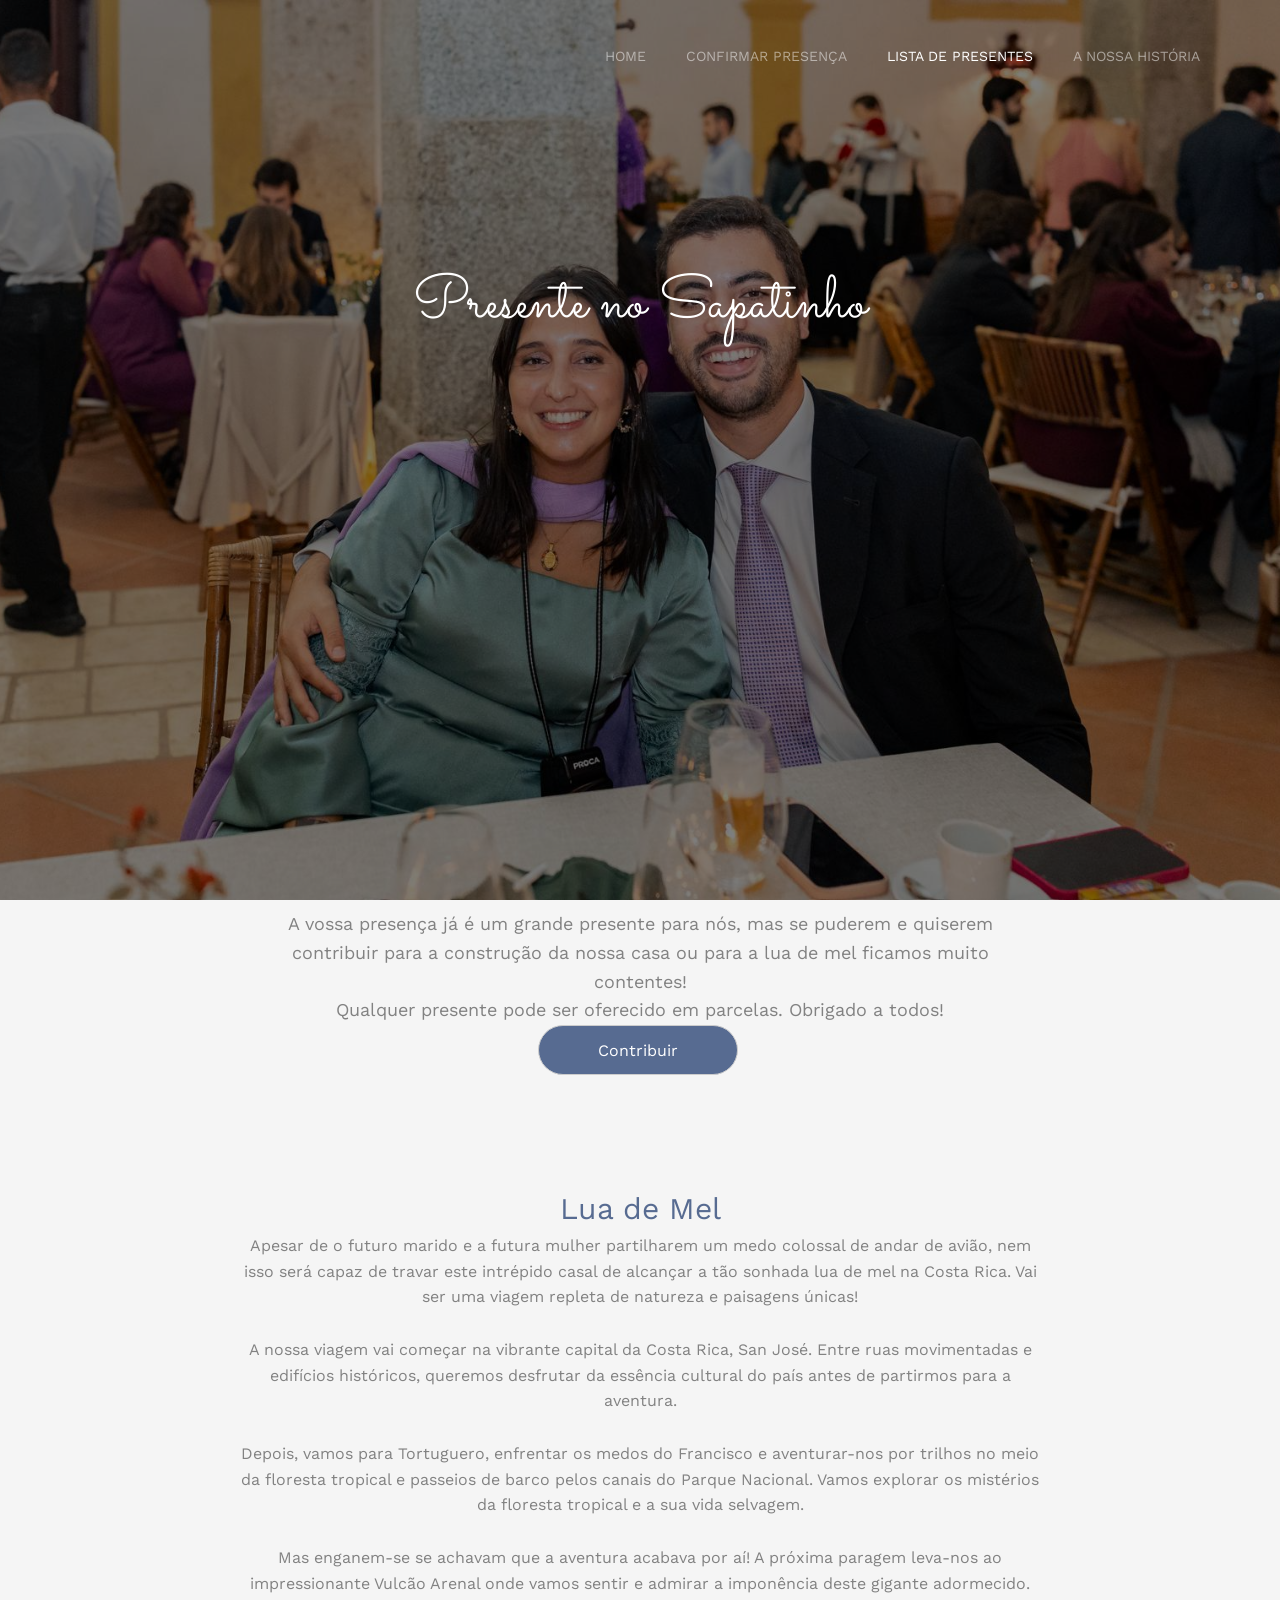
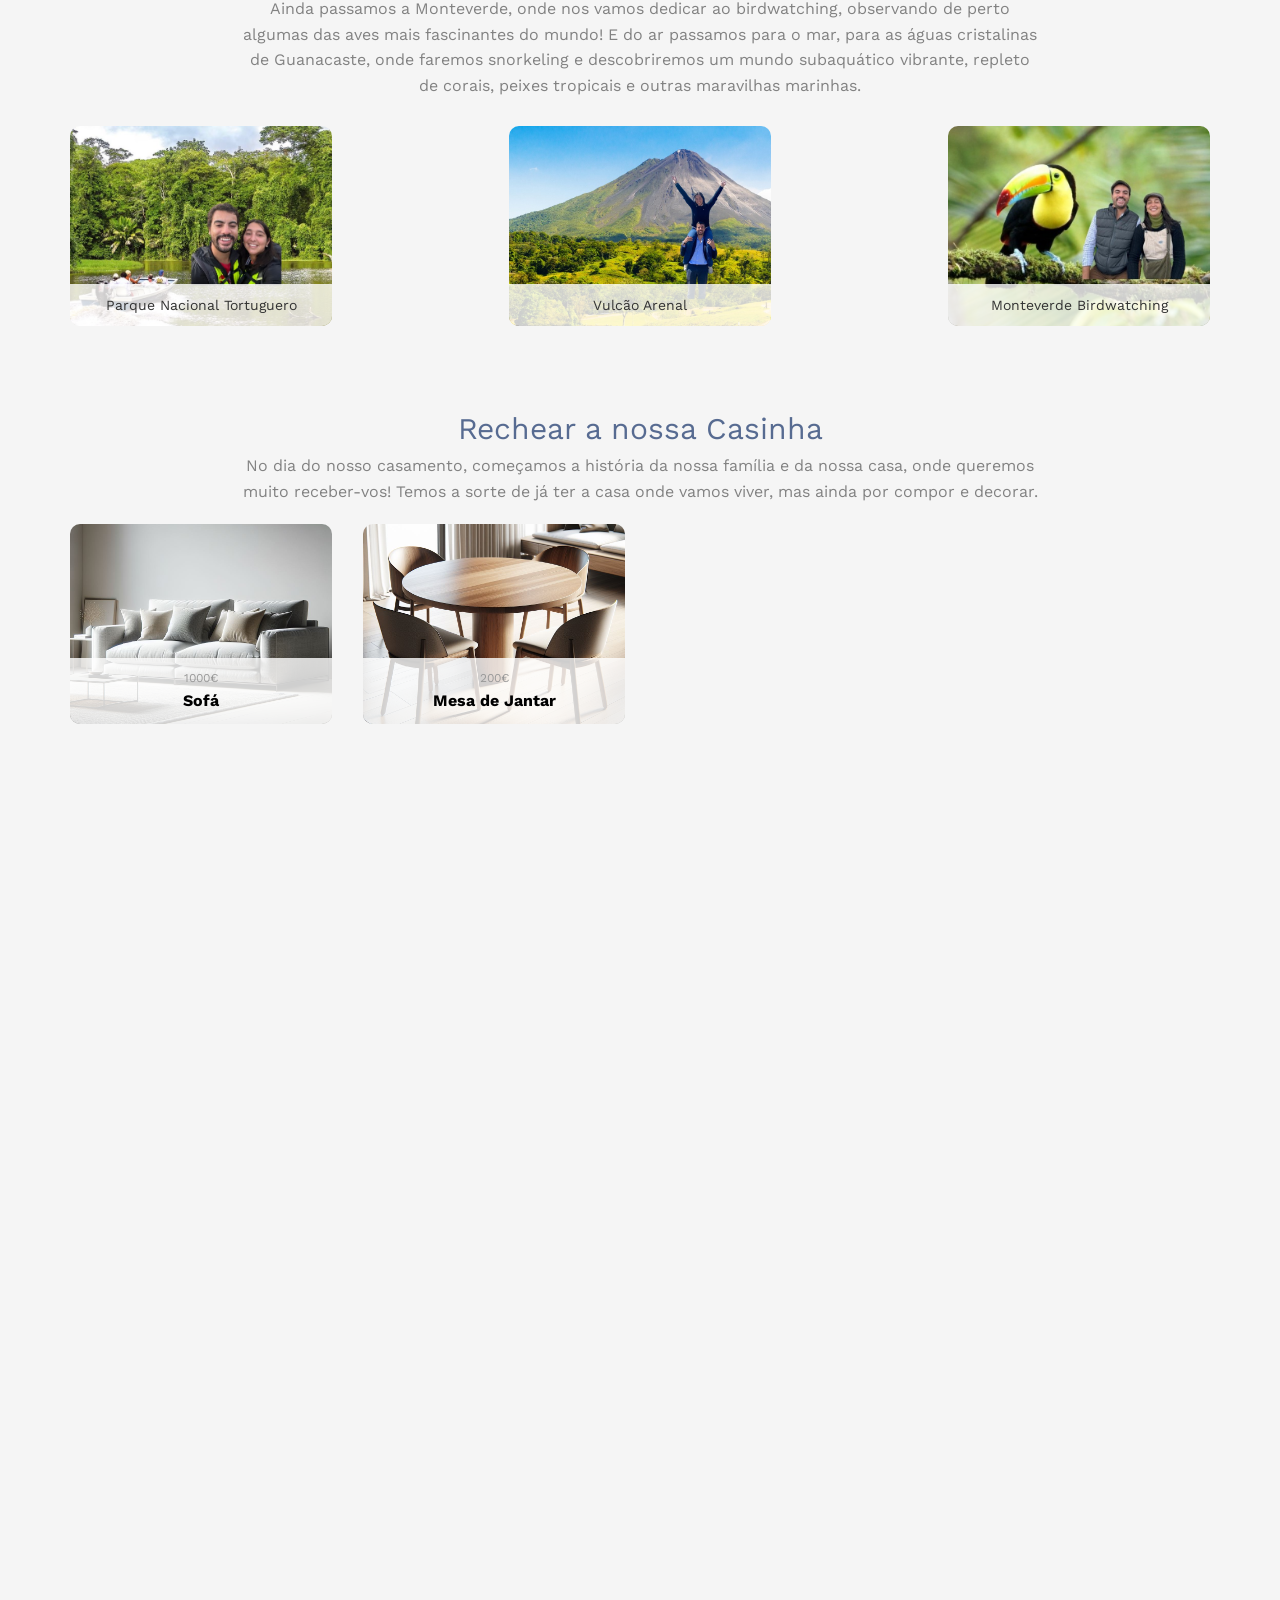
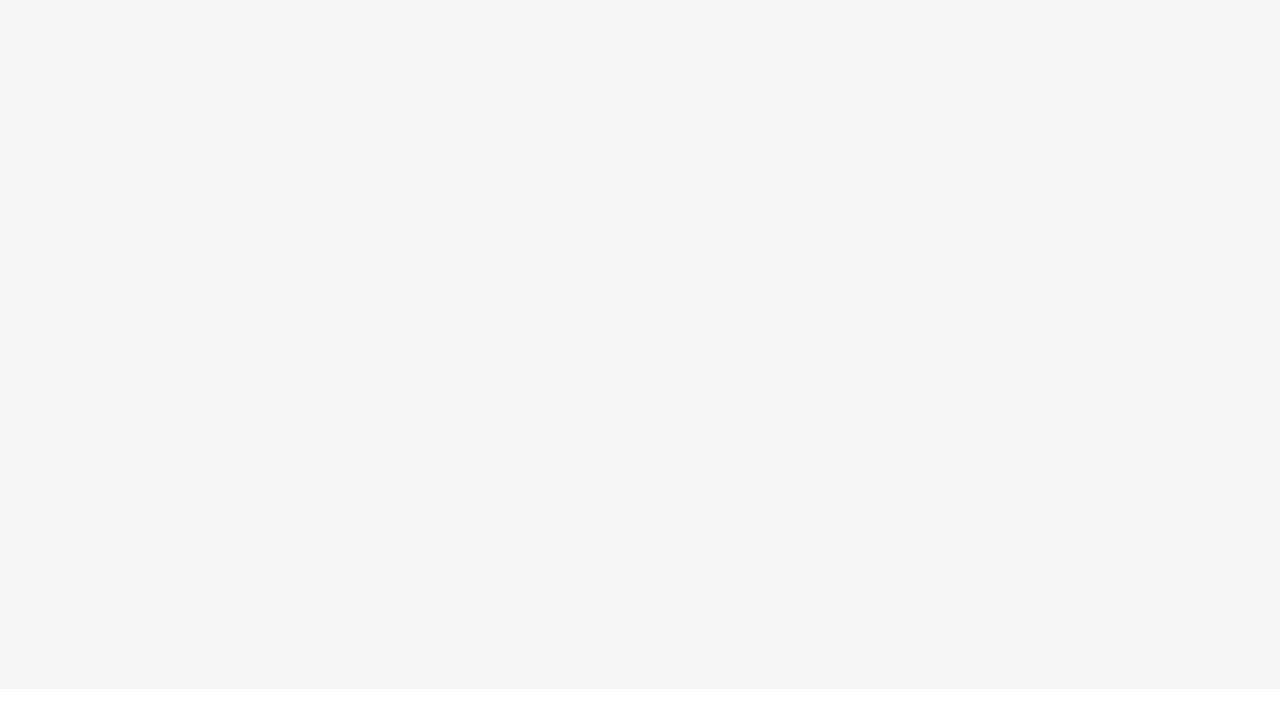
==== commit 99fb07a2: "Update about.html" ====
--- a/about.html
+++ b/about.html
@@ -133,7 +133,12 @@
             width: 100%; /* Fotos ocupam toda a largura no telemóvel */
             height: auto; /* Altura proporcional no telemóvel */
         }
-    }
+
+	  #fh5co-header h1 {
+    margin-top: 100px !important;
+  }
+	    }
+
 </style>
 
 
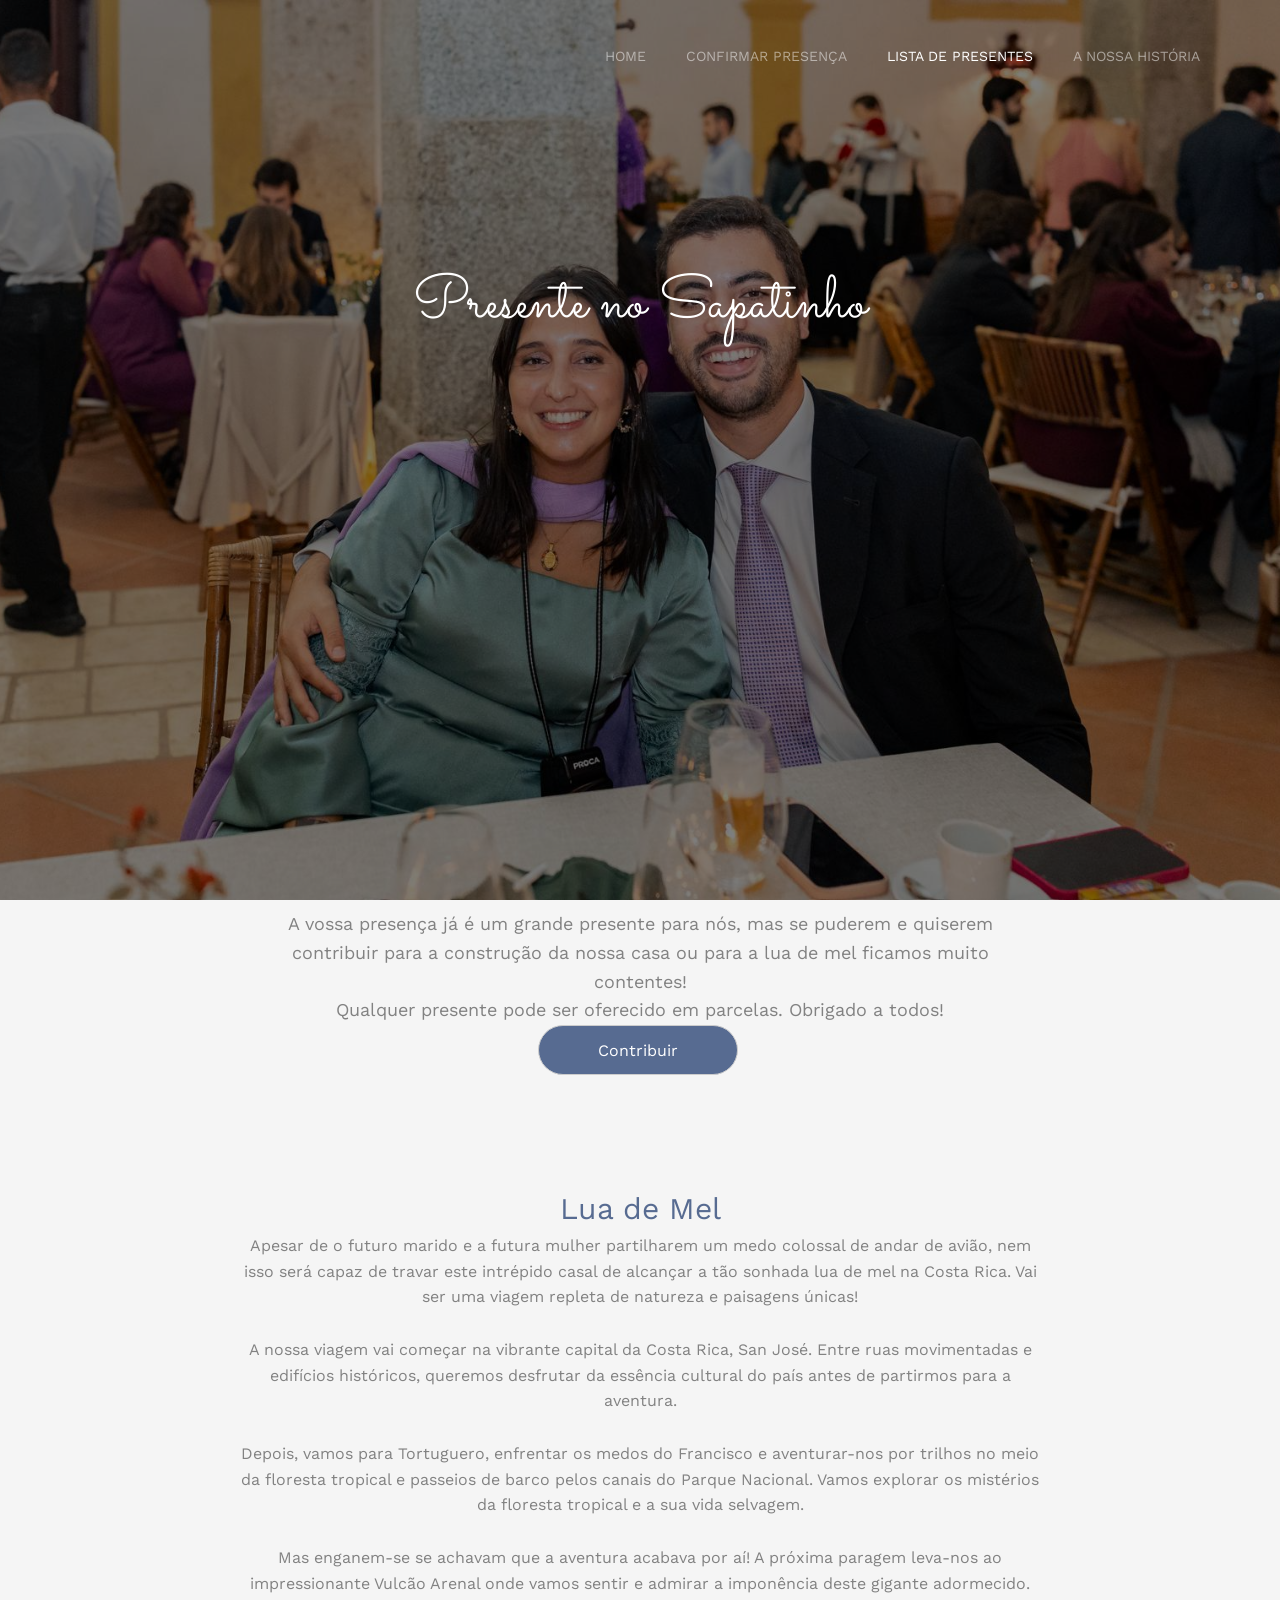
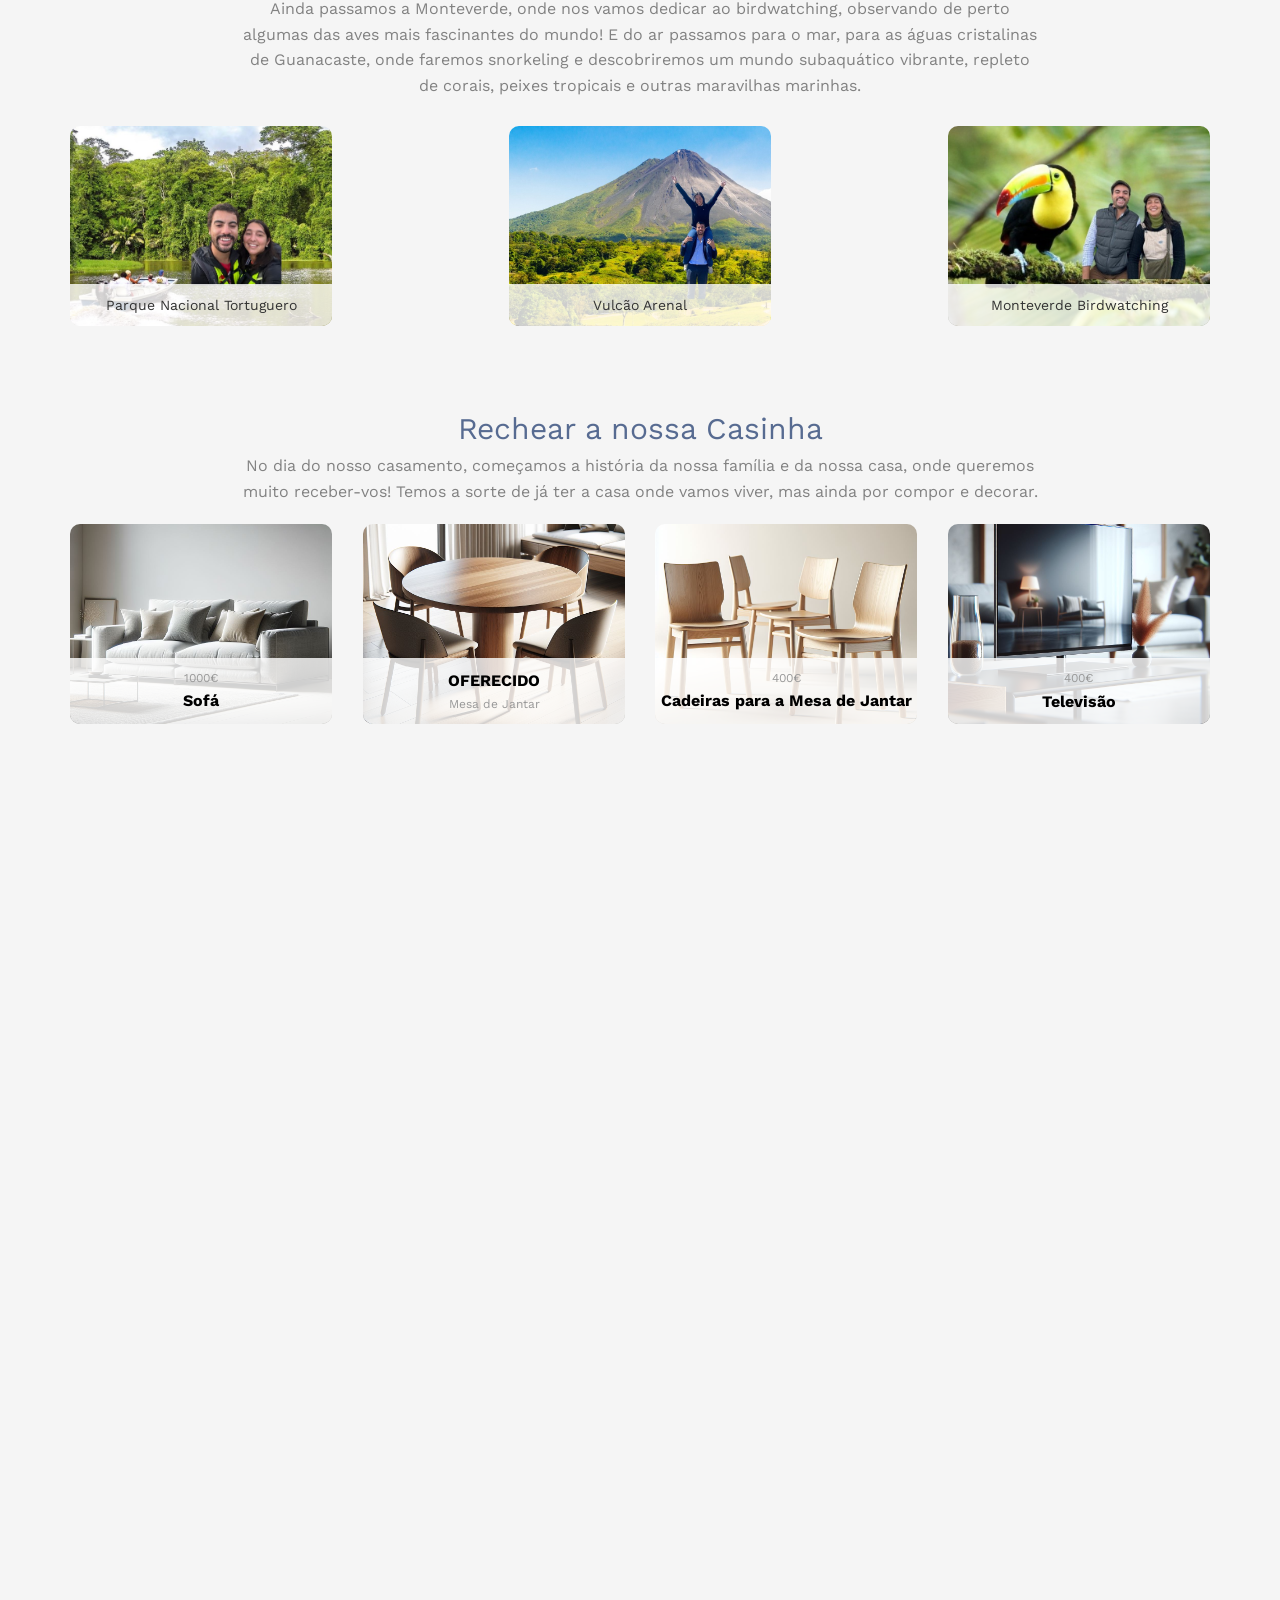
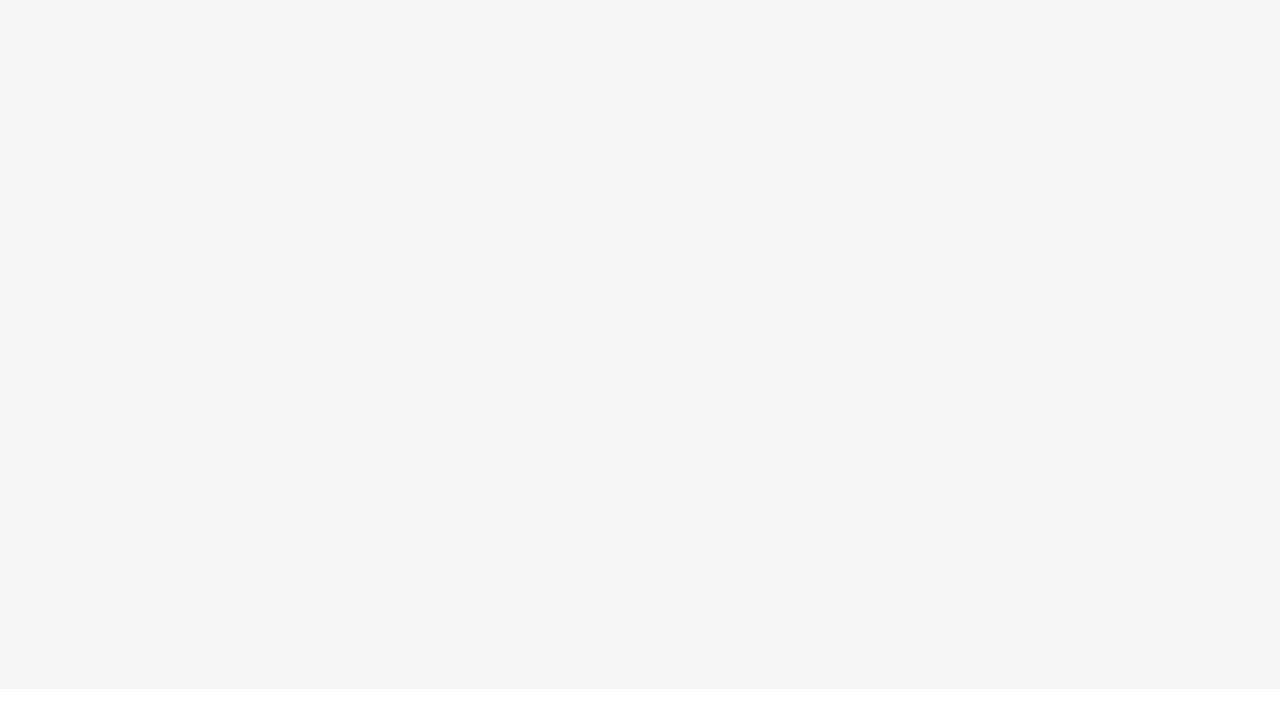
==== commit 682ec123: "Update about.html" ====
--- a/about.html
+++ b/about.html
@@ -135,7 +135,7 @@
         }
 
 	  #fh5co-header h1 {
-    margin-top: 100px !important;
+    margin-top: 150px !important;
   }
 	    }
 
@@ -258,8 +258,8 @@
                                     <a class="dynamic-link">
                                         <div class="overlay"></div>
                                         <div class="case-studies-summary">
-                                            <span>200€</span>
-                                            <h2>Mesa de Jantar</h2> 
+                                            <h2>OFERECIDO</h2>
+                                            <span>Mesa de Jantar</span> 
 				    </div>
 				    </a>
                     </li>
@@ -312,8 +312,8 @@
     <a class="dynamic-link">
         <div class="overlay"></div>
         <div class="case-studies-summary">
-            <span>180€</span>
-            <h2>Aspirador vertical 2 em 1 (c/mini-aspirador)</h2>
+            <h2>OFERECIDO</h2>
+            <span>Aspirador vertical 2 em 1 (c/mini-aspirador)</span>
         </div>
     </a>
 </li>
@@ -371,8 +371,8 @@
     <a class="dynamic-link">
         <div class="overlay"></div>
         <div class="case-studies-summary">
-            <span>20€</span>
-            <h2>Espremedor Sumo Laranja</h2>
+            <h2>OFERECIDO</h2>
+            <span>Espremedor Sumo Laranja</span>
         </div>
     </a>
 </li>
@@ -409,8 +409,8 @@
     <a class="dynamic-link">
         <div class="overlay"></div>
         <div class="case-studies-summary">
-            <span>65€</span>
-            <h2>Saladeira Pequena e Grande - Bordallo Pinheiro</h2>
+            <h2>OFERECIDO</h2>
+            <span>Saladeira Pequena e Grande - Bordallo Pinheiro</span>
         </div>
     </a>
 </li>
@@ -418,8 +418,8 @@
     <a class="dynamic-link">
         <div class="overlay"></div>
         <div class="case-studies-summary">
-            <span>1500€</span>
-            <h2>Bimby</h2>
+            <h2>OFERECIDO</h2>
+            <span>Bimby</span>
         </div>
     </a>
 </li>
@@ -427,8 +427,8 @@
     <a class="dynamic-link">
         <div class="overlay"></div>
         <div class="case-studies-summary">
-            <span>47€</span>
-            <h2>Bule Bordallo Pinheiro</h2>
+            <h2>OFERECIDO</h2>
+            <span>Bule Bordallo Pinheiro</span>
         </div>
     </a>
 </li>
@@ -439,8 +439,8 @@
     <a class="dynamic-link">
         <div class="overlay"></div>
         <div class="case-studies-summary">
-            <span>45€</span>
-            <h2>Fruteira Bordallo Pinheiro</h2>
+            <h2>OFERECIDO</h2>
+            <span>Fruteira Bordallo Pinheiro</span>
         </div>
     </a>
 </li>
@@ -448,8 +448,8 @@
     <a class="dynamic-link">
         <div class="overlay"></div>
         <div class="case-studies-summary">
-            <span>25€</span>
-            <h2>Torteira Bordallo Pinheiro</h2>
+            <h2>OFERECIDO</h2>
+            <span>Torteira Bordallo Pinheiro</span>
         </div>
     </a>
 </li>
@@ -486,8 +486,8 @@
     <a class="dynamic-link">
         <div class="overlay"></div>
         <div class="case-studies-summary">
-            <span>20€</span>
-            <h2>Conjunto Talheres Sobremesa e Colheres de Café</h2>
+            <h2>OFERECIDO</h2>
+            <span>Conjunto Talheres Sobremesa e Colheres de Café</span>
         </div>
     </a>
 </li>
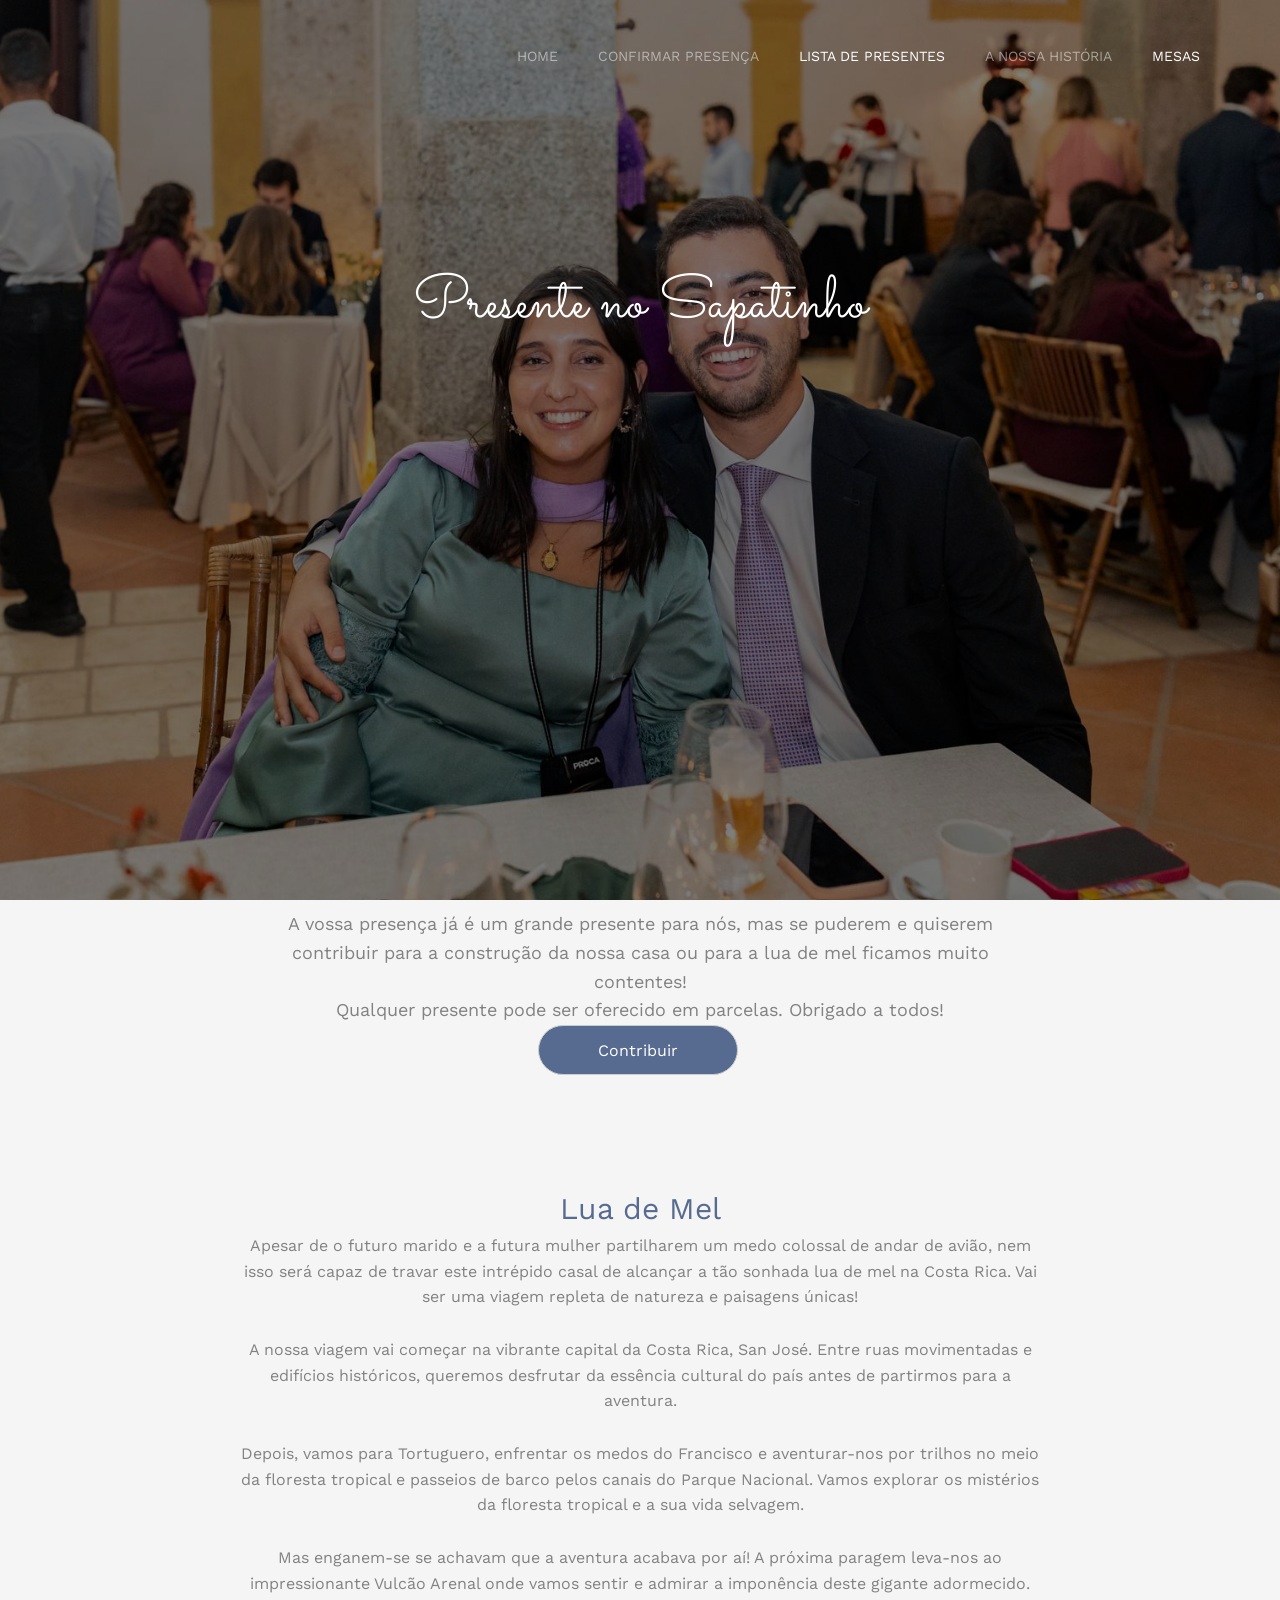
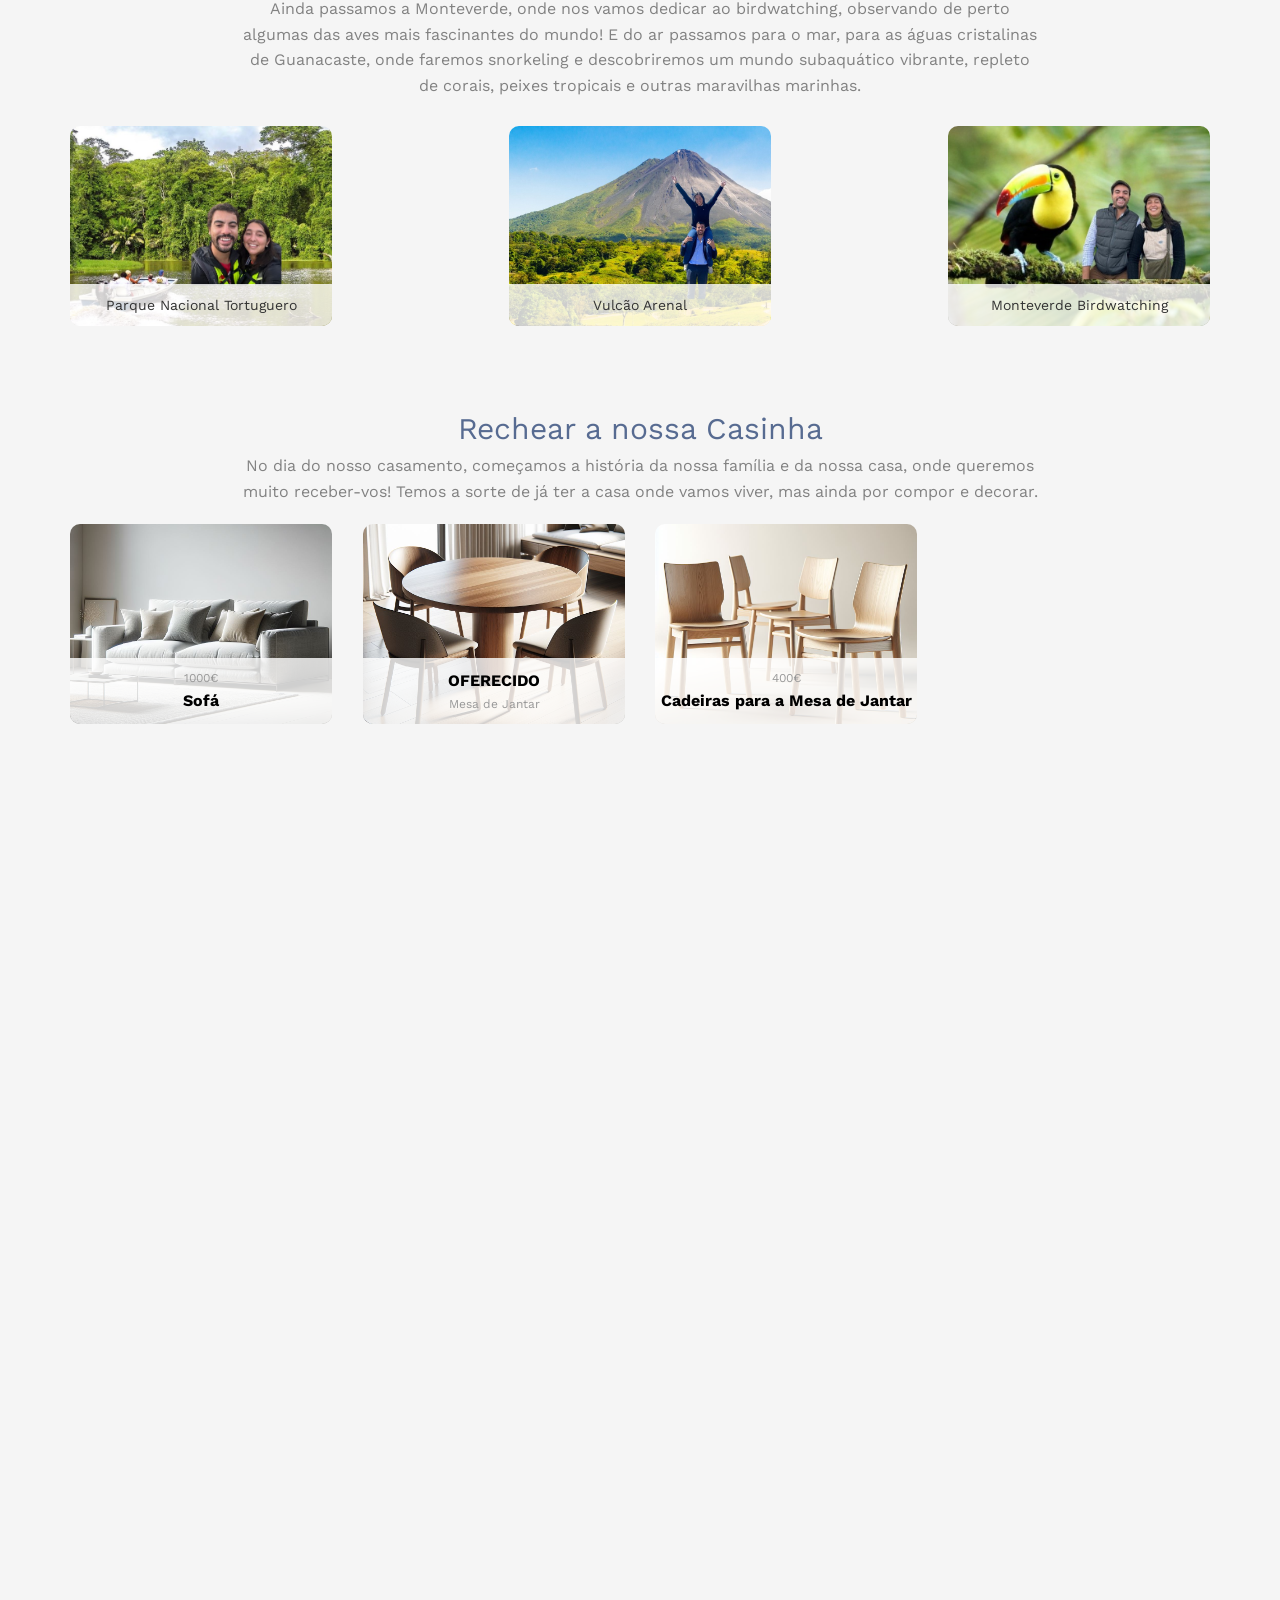
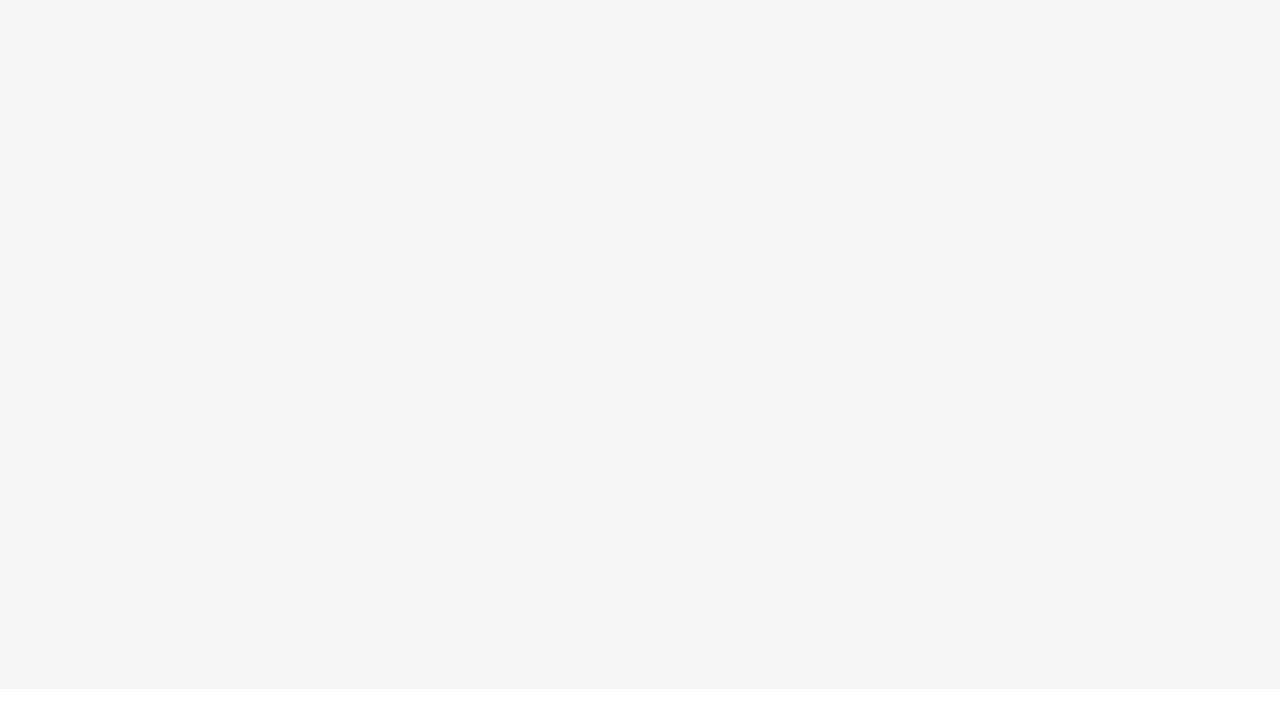
==== commit f563c1fc: "Update about.html" ====
--- a/about.html
+++ b/about.html
@@ -157,6 +157,7 @@
                                 <li><a href="https://docs.google.com/forms/d/e/1FAIpQLSdujdXQWS-uGYEYhOZcDltZ3mu99keoDqens84QMBQj693c0w/viewform?usp=dialog">Confirmar Presen&#231;a</a></li>
                                 <li class="active"><a href="about.html">Lista de Presentes</a></li>
                                 <li><a href="gallery.html">A Nossa Hist&oacute;ria</a></li>
+				    <li class="active"><a href="mesas.html">Mesas</a></li>
                             </ul>
                         </div>
                     </div>
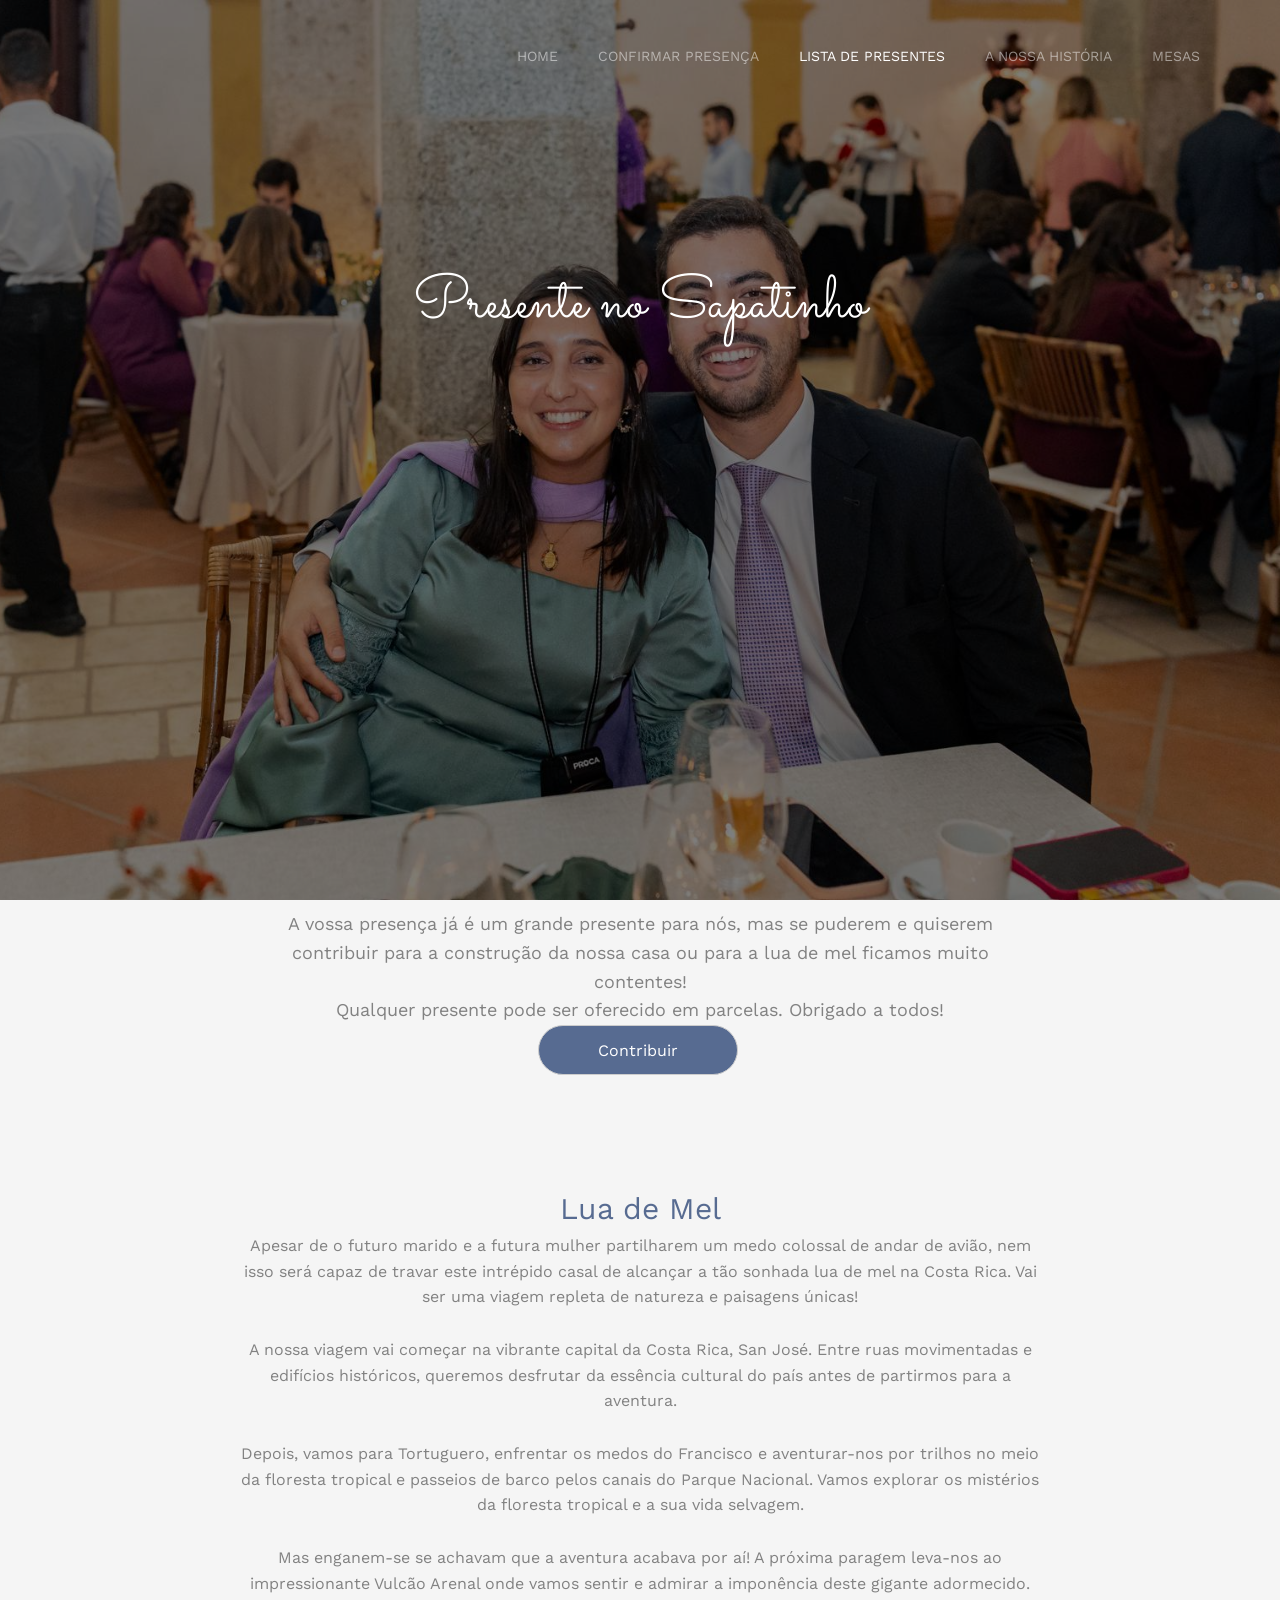
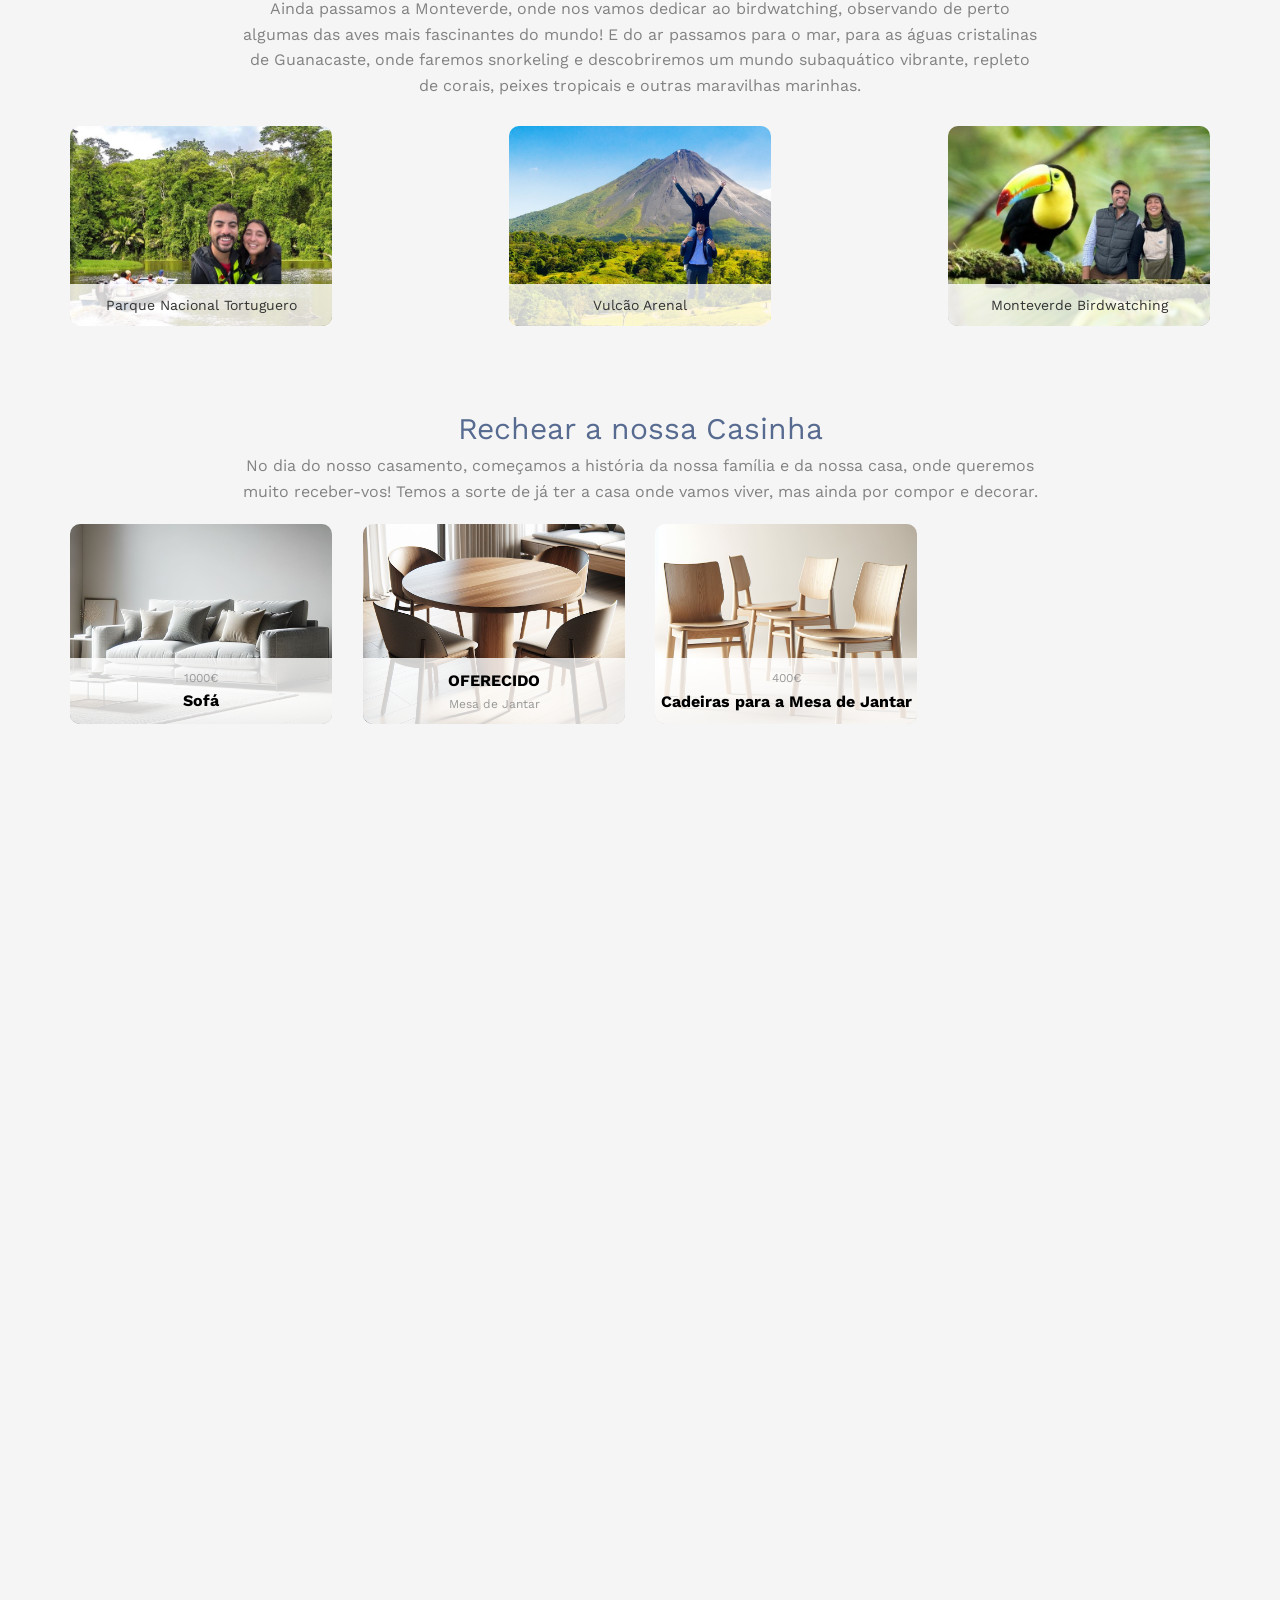
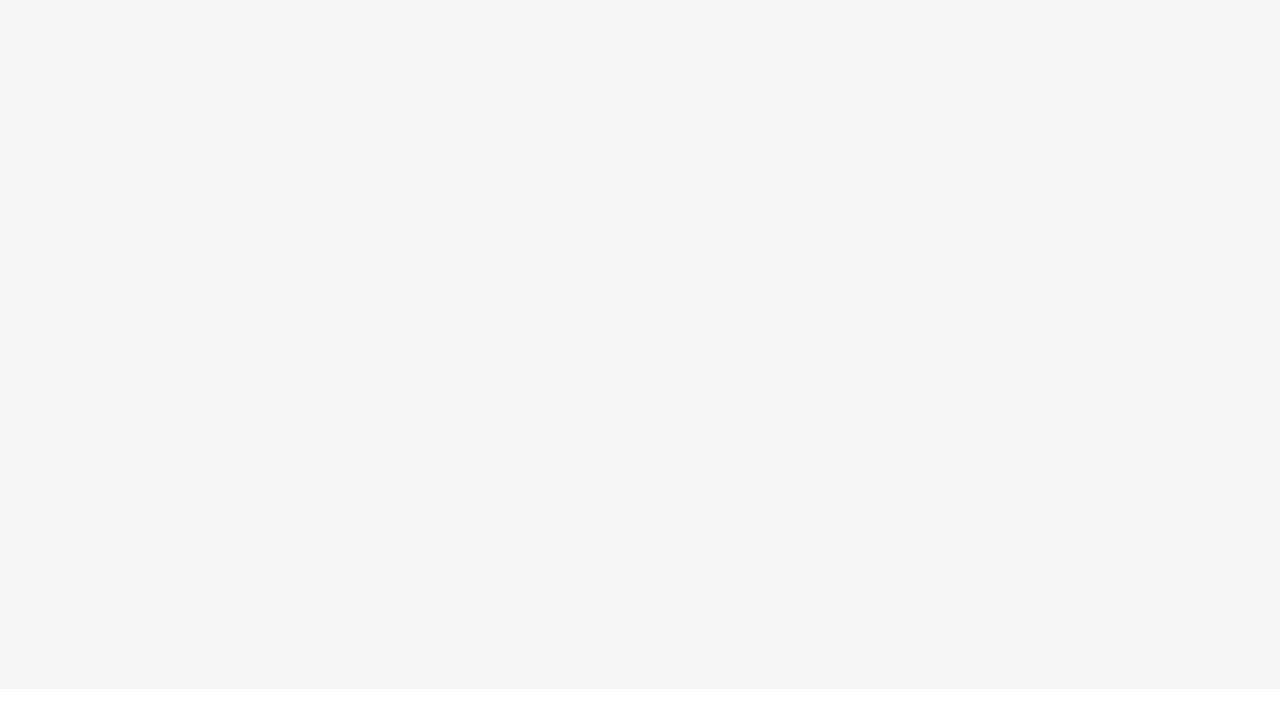
==== commit e60bbd96: "Update about.html" ====
--- a/about.html
+++ b/about.html
@@ -157,7 +157,7 @@
                                 <li><a href="https://docs.google.com/forms/d/e/1FAIpQLSdujdXQWS-uGYEYhOZcDltZ3mu99keoDqens84QMBQj693c0w/viewform?usp=dialog">Confirmar Presen&#231;a</a></li>
                                 <li class="active"><a href="about.html">Lista de Presentes</a></li>
                                 <li><a href="gallery.html">A Nossa Hist&oacute;ria</a></li>
-				    <li class="active"><a href="mesas.html">Mesas</a></li>
+				    <li><a href="mesas.html">Mesas</a></li>
                             </ul>
                         </div>
                     </div>
